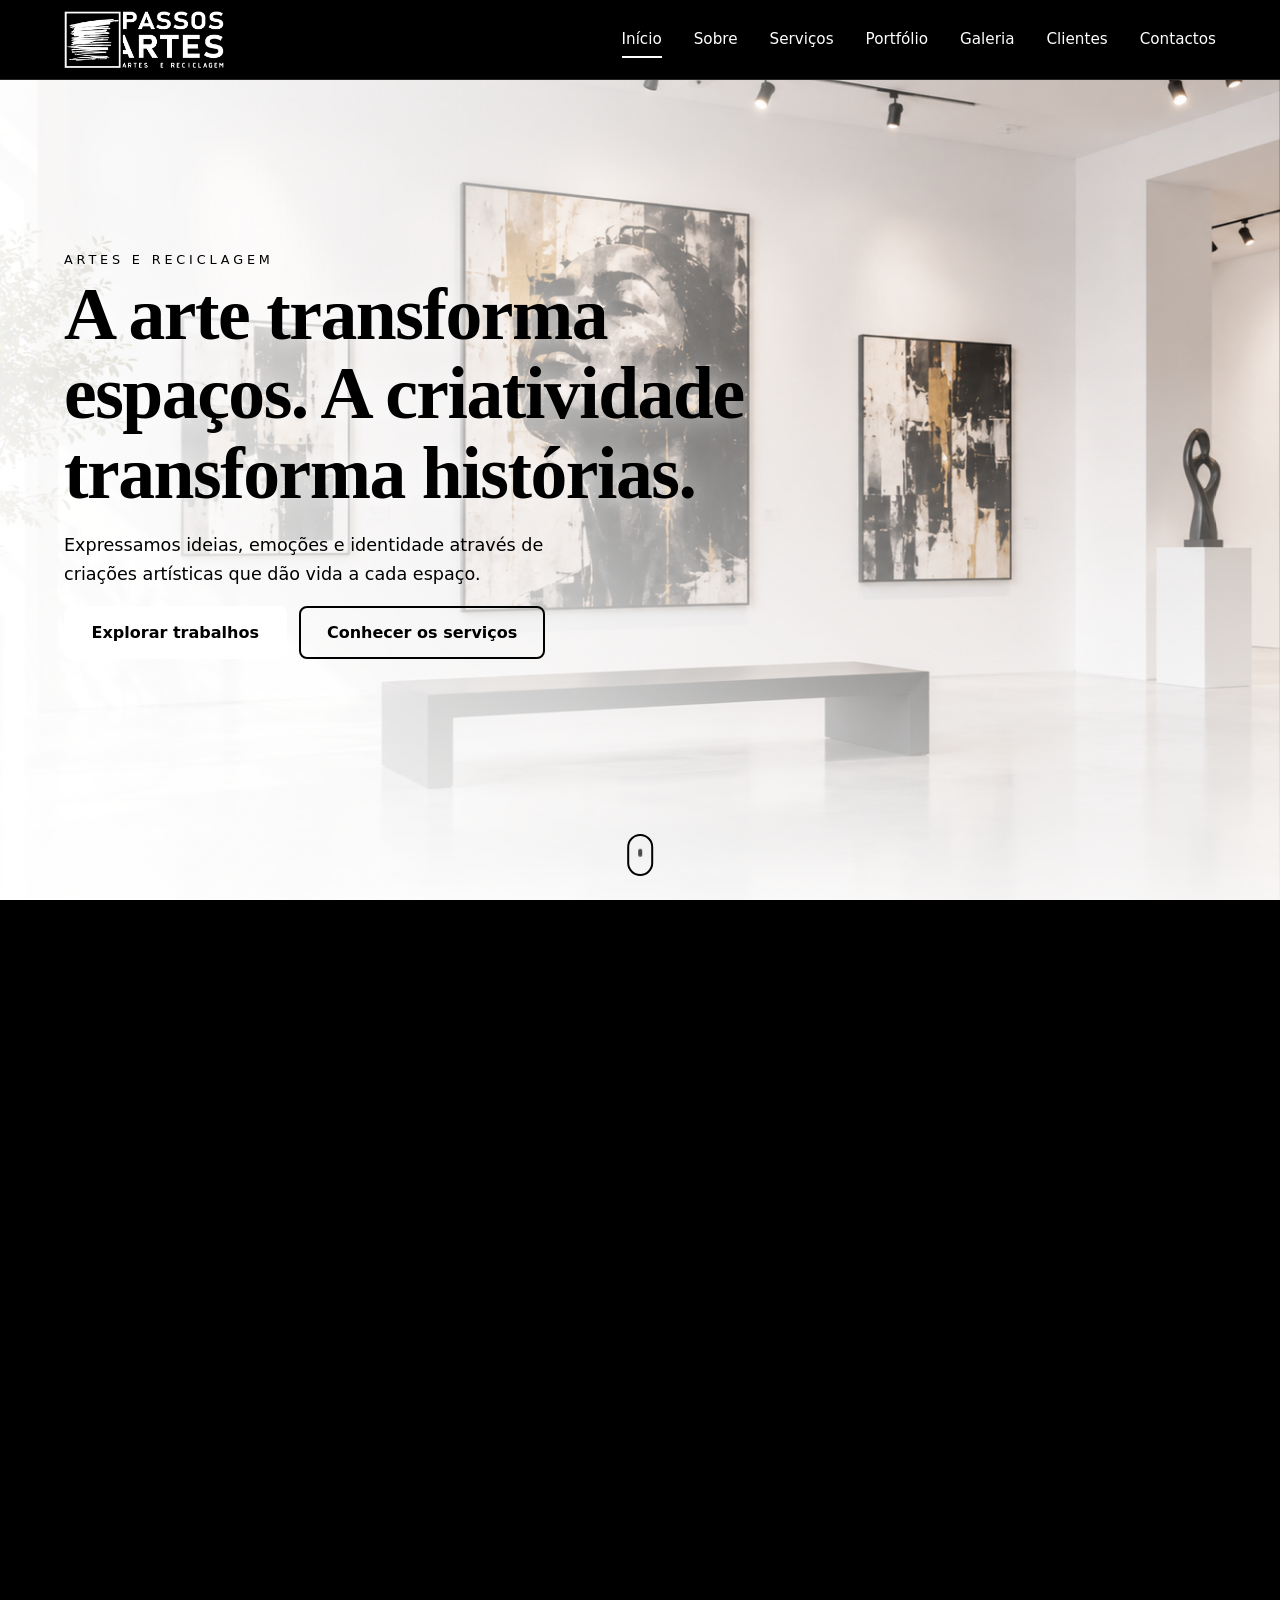
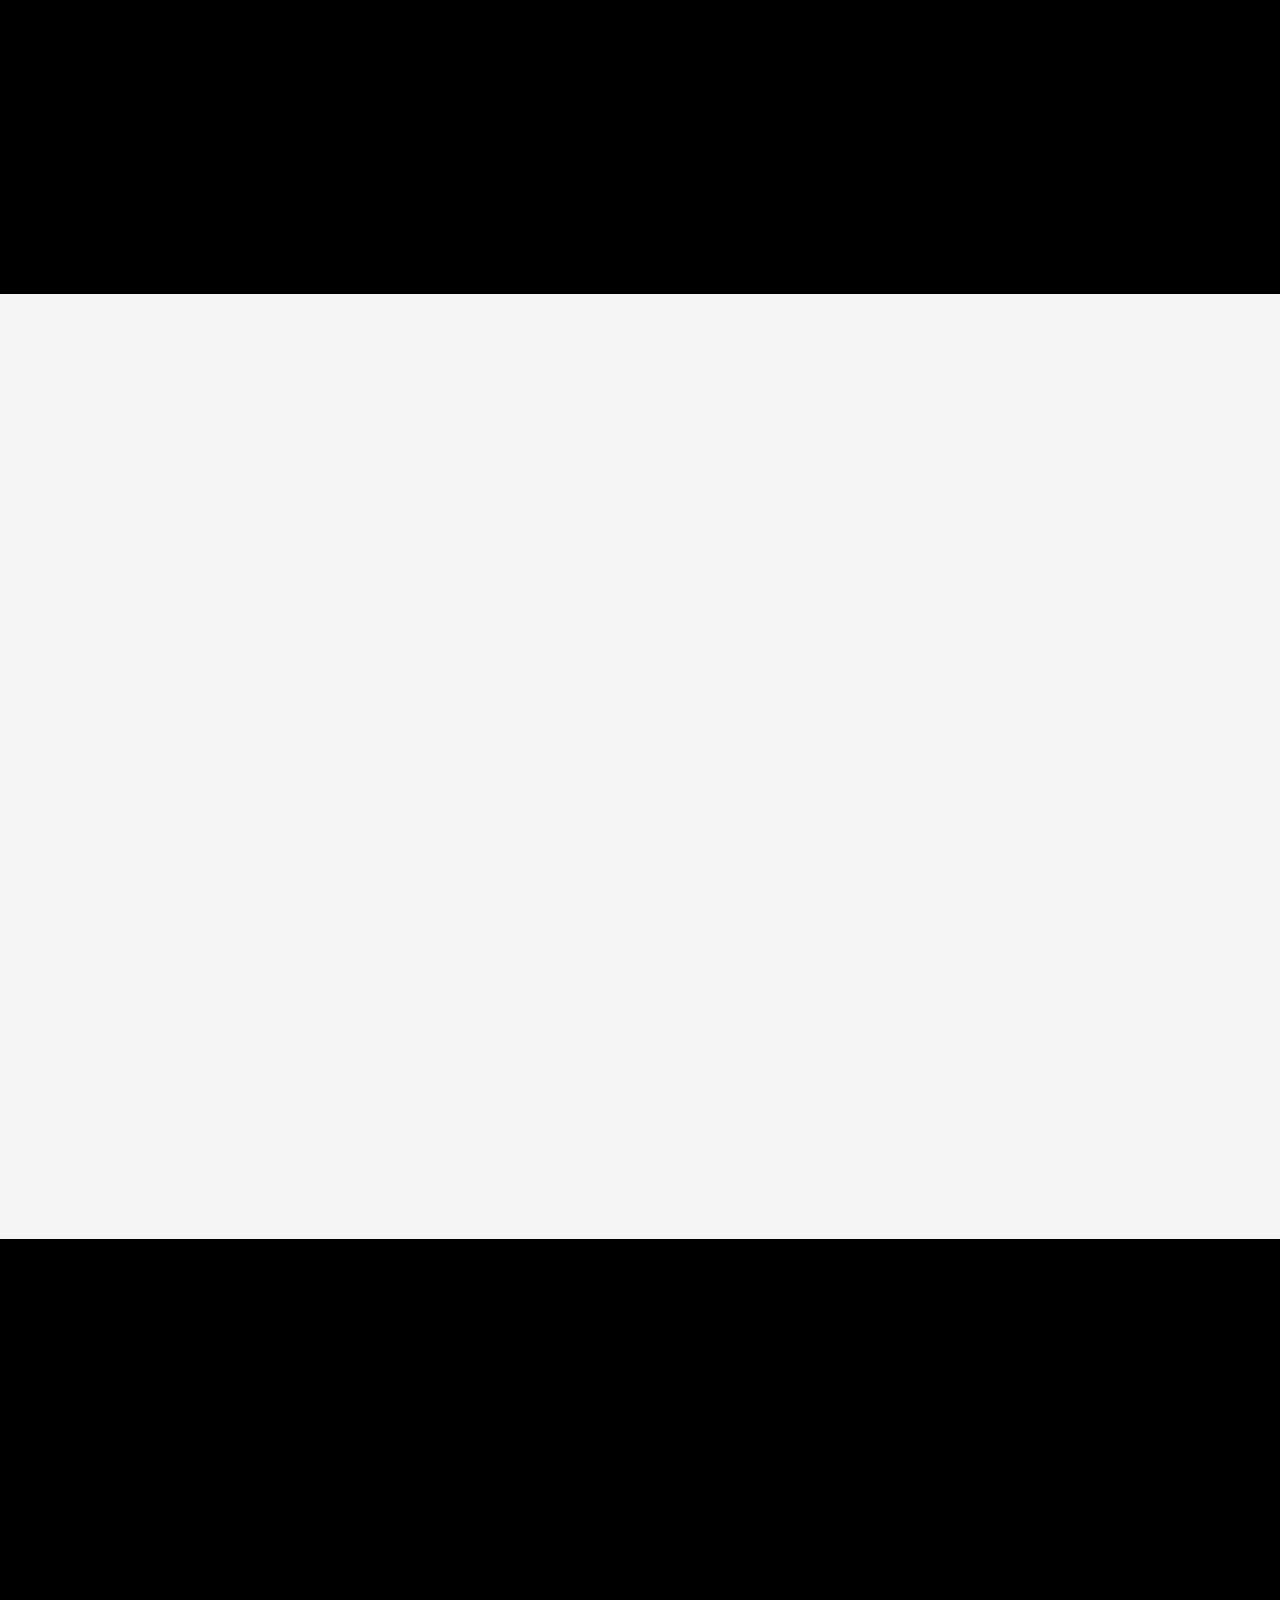
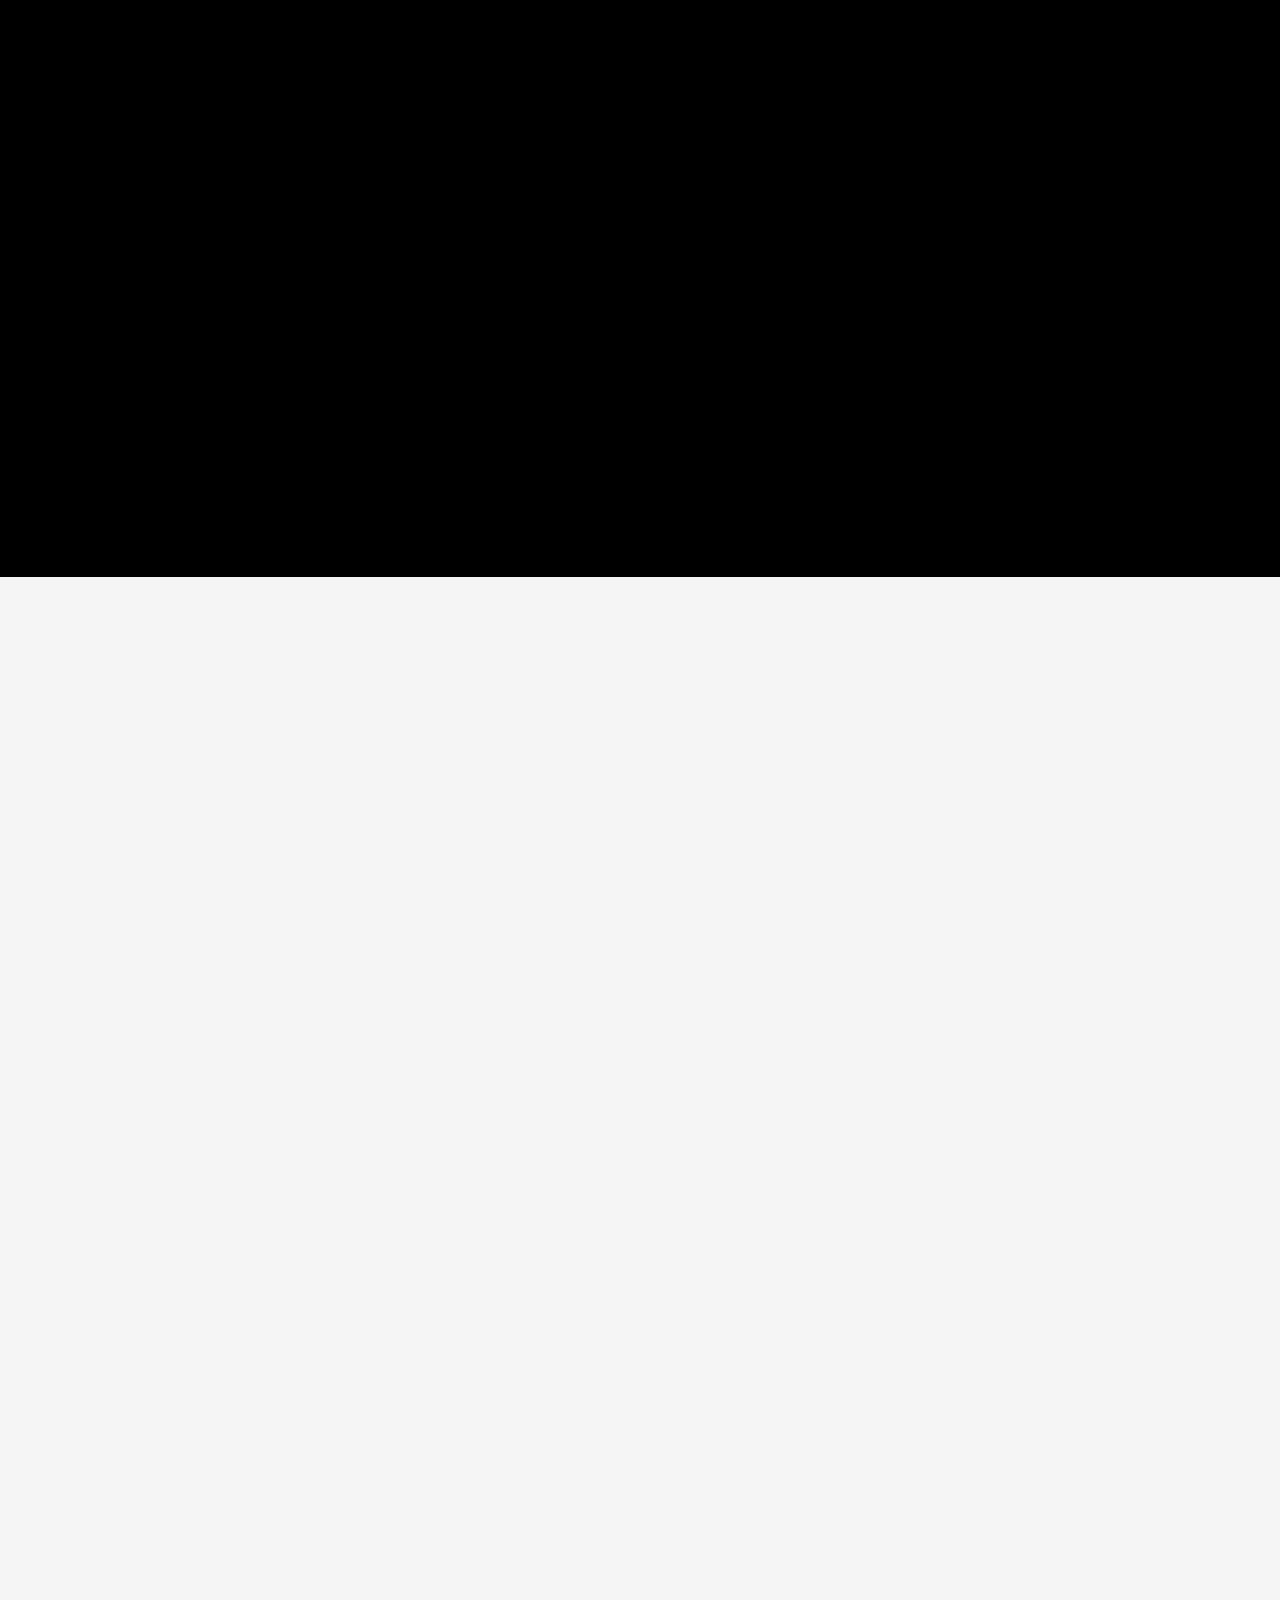
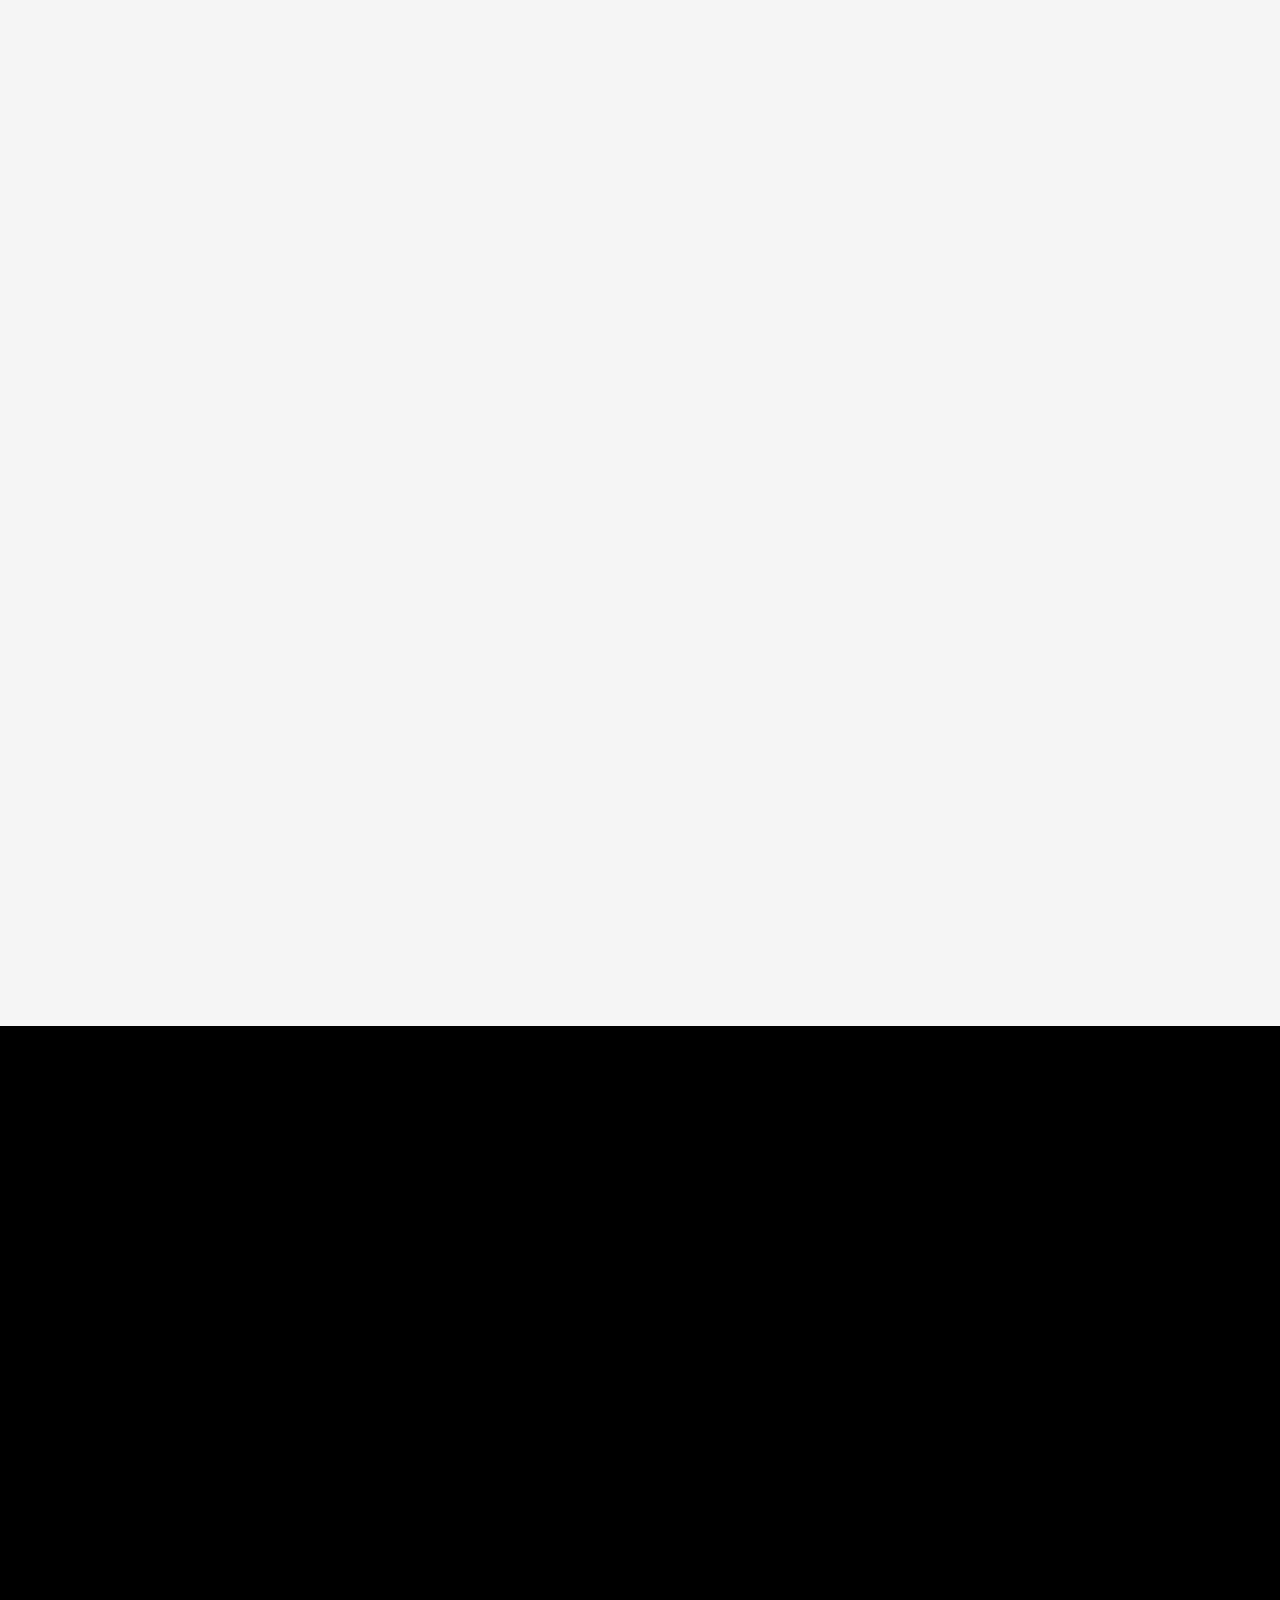
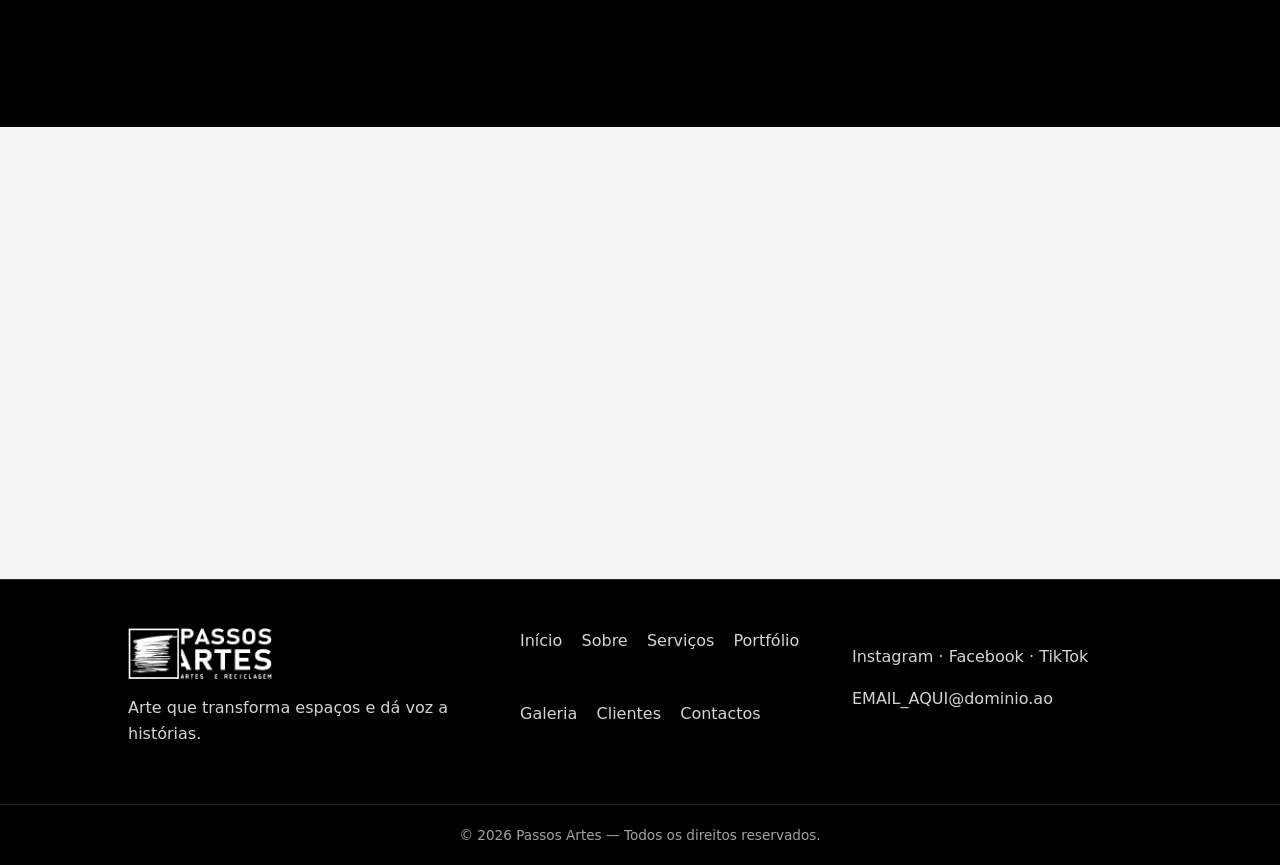
==== frontend/index.html @ 5836c5f9 "Atualização geral do front da passosartes" ====
<!DOCTYPE html>
<html lang="pt-AO">

<head>
  <meta charset="utf-8">
  <meta name="viewport" content="width=device-width, initial-scale=1">
  <!-- SEGURANÇA: só o Google Fonts foi autorizado para além do próprio site. Se self-hostares as fontes, volta a 'self'. -->
  <meta http-equiv="Content-Security-Policy"
    content="default-src 'self'; script-src 'self'; style-src 'self' https://fonts.googleapis.com; font-src https://fonts.gstatic.com; img-src 'self' data:; connect-src 'none'; object-src 'none'; base-uri 'none'; form-action 'none'">
  <meta name="referrer" content="strict-origin-when-cross-origin">
  <meta name="robots" content="noindex, nofollow">
  <!-- LEMBRAR: remover quando o site for publicado com conteúdo real -->
  <title>Passos Artes — Artes e Reciclagem</title>
  <meta name="description" content="Passos Artes — Artes e Reciclagem. Website em construção.">
  <link rel="preconnect" href="https://fonts.googleapis.com">
  <link rel="preconnect" href="https://fonts.gstatic.com" crossorigin>
  <link rel="stylesheet"
    href="https://fonts.googleapis.com/css2?family=Manrope:wght@400;600;800&family=Playfair+Display:ital,wght@0,600;1,500&display=swap">
  <link rel="stylesheet" href="style.css">
  <script src="script.js" defer></script>
</head>

<body>
  <a class="skip" href="#inicio">Saltar para o conteúdo</a>

  <!-- ===== CABEÇALHO / MENU ===== -->
  <header class="nav" id="topo">
    <a class="logo" href="#inicio" aria-label="Passos Artes — início"><img src="img/logo-horizontal.png"
        alt="Passos Artes — Artes e Reciclagem" width="1199" height="424"></a>
    <button class="burger" type="button" aria-expanded="false" aria-controls="menu"
      aria-label="Abrir menu"><span></span><span></span></button>
    <nav id="menu" class="menu" aria-label="Principal">
      <a href="#inicio">Início</a><a href="#sobre">Sobre</a><a href="#servicos">Serviços</a><a
        href="#portfolio">Portfólio</a><a href="#galeria">Galeria</a><a href="#clientes">Clientes</a><a
        href="#contactos">Contactos</a>
    </nav>
  </header>

  <main>
    <!-- ===== INÍCIO (hero) ===== -->
    <section id="inicio" class="hero">
      <div class="hero__bg" aria-hidden="true"></div>
      <div class="hero__content">
        <p class="eyebrow rv">Artes e Reciclagem</p>
        <h1 class="rv"><span class="hero__escala">A arte transforma espaços. A criatividade transforma histórias.</span>
        </h1>
        <p class="lead rv">Expressamos ideias, emoções e identidade através de criações artísticas que dão vida a cada
          espaço.</p>
        <div class="actions rv">
          <a class="btn btn--light" href="#galeria">Explorar trabalhos</a>
          <a class="btn btn--ghost" href="#servicos">Conhecer os serviços</a>
        </div>
      </div>
      <!-- LEMBRAR: estas miniaturas devem mostrar as fotos mais recentes da galeria (trocar src/alt) -->
      <ul class="hero__faixa" aria-label="Trabalhos recentes">
        <li class="f1"><img src="img/obra-1.jpg" alt="Mural «Encontro de vozes»" width="1017" height="1280"
            loading="lazy"></li>
        <li class="f2"><img src="img/obra-2.jpg" alt="Colar pintado à mão" width="846" height="1280" loading="lazy">
        </li>
        <li class="f3"><img src="img/obra-3.jpg" alt="Camisola «O traço que cresce»" width="1280" height="1180"
            loading="lazy"></li>
        <li class="f4"><img src="img/obra-4.jpg" alt="Moda pintada à mão" width="853" height="1280" loading="lazy"></li>
      </ul>
      <a class="scroll" href="#sobre" aria-label="Descer para a secção Sobre"><span></span></a>
    </section>

    <!-- ===== SOBRE ===== -->
    <section id="sobre" class="sec dark">
      <div class="wrap sobre">
        <figure class="sobre__foto rv rv-img" data-orientacao>
          <img src="img/foto-dos-ceos.JPEG" alt="Fotos dos proprietários da Passos Artes" loading="lazy">
        </figure>
        <div class="sobre__texto">
          <h2 class="title rv">Por detrás de cada criação, existe uma história.</h2>
          <!-- LEMBRAR: texto provisório, substituir pelo oficial da empresa -->
          <p class="rv">A Passos Artes é uma empresa dedicada à expressão artística e à criação de trabalhos que
            valorizam a criatividade, a identidade e a beleza dos espaços.</p>
          <p class="rv">Através das nossas criações e serviços artísticos, procuramos transformar ideias em experiências
            visuais, dando forma a projetos que expressam personalidade e originalidade.</p>
          <p class="rv">Acreditamos que a arte vai além da decoração: é uma forma de comunicar, inspirar e criar
            ligações.</p>
        </div>
      </div>
    </section>

    <!-- ===== SERVIÇOS (a grelha adapta-se a qualquer quantidade de cartões) ===== -->
    <section id="servicos" class="sec light">
      <div class="wrap">
        <h2 class="title rv">Serviços</h2>
        <p class="sub rv">Quatro categorias artísticas, cada uma com as suas modalidades.</p>
        <ul class="servicos">
          <li class="servico rv">
            <span class="servico__n">01</span>
            <!-- LEMBRAR: foto provisória (img/obra-3.jpg). Troca por uma foto da categoria Desenho -->
            <div class="servico__foto"><img src="img/obra-3.jpg" alt="Camisola «O traço que cresce»" width="1280"
                height="1180" loading="lazy"></div>
            <h3>Desenho</h3>
            <!-- LEMBRAR: descrição provisória, pode ser ajustada -->
            <p>Expressão artística através de diferentes técnicas e materiais de desenho.</p>
            <!-- LEMBRAR: modalidades fornecidas pelo cliente. Para acrescentar uma, junta um <li> -->
            <ul class="servico__modalidades" aria-label="Modalidades de Desenho">
              <li>Lápis</li>
              <li>Carvão</li>
              <li>Tinta</li>
            </ul>
            <a class="btn btn--dark"
              data-wa="Olá, tenho interesse no serviço Desenho. Gostaria de obter mais informações."
              href="#contactos">Pedir orçamento</a>
          </li>
          <li class="servico rv">
            <span class="servico__n">02</span>
            <!-- LEMBRAR: foto provisória (img/obra-1.jpg). Troca por uma foto da categoria Pintura -->
            <div class="servico__foto"><img src="img/obra-1.jpg" alt="Mural «Encontro de vozes»" width="1017"
                height="1280" loading="lazy"></div>
            <h3>Pintura</h3>
            <!-- LEMBRAR: descrição provisória, pode ser ajustada -->
            <p>Criações artísticas desenvolvidas sobre diferentes superfícies e suportes.</p>
            <!-- LEMBRAR: modalidades fornecidas pelo cliente. Para acrescentar uma, junta um <li> -->
            <ul class="servico__modalidades" aria-label="Modalidades de Pintura">
              <li>Tela</li>
              <li>Parede</li>
              <li>Papel</li>
              <li>Roupa</li>
            </ul>
            <a class="btn btn--dark"
              data-wa="Olá, tenho interesse no serviço Pintura. Gostaria de obter mais informações."
              href="#contactos">Pedir orçamento</a>
          </li>
          <li class="servico rv">
            <span class="servico__n">03</span>
            <!-- LEMBRAR: foto provisória (img/obra-2.jpg). Troca por uma foto da categoria Escultura -->
            <div class="servico__foto"><img src="img/obra-2.jpg" alt="Colar pintado à mão" width="846" height="1280"
                loading="lazy"></div>
            <h3>Escultura</h3>
            <!-- LEMBRAR: descrição provisória, pode ser ajustada -->
            <p>Arte tridimensional trabalhada a partir de diferentes materiais e formas.</p>
            <!-- LEMBRAR: modalidades fornecidas pelo cliente. Para acrescentar uma, junta um <li> -->
            <ul class="servico__modalidades" aria-label="Modalidades de Escultura">
              <li>Barro</li>
              <li>Madeira</li>
              <li>Pedra</li>
              <li>Metal</li>
            </ul>
            <a class="btn btn--dark"
              data-wa="Olá, tenho interesse no serviço Escultura. Gostaria de obter mais informações."
              href="#contactos">Pedir orçamento</a>
          </li>
          <li class="servico rv">
            <span class="servico__n">04</span>
            <!-- LEMBRAR: foto provisória (img/obra-4.jpg). Troca por uma foto da categoria Cerâmica -->
            <div class="servico__foto"><img src="img/obra-4.jpg" alt="Moda pintada à mão" width="853" height="1280"
                loading="lazy"></div>
            <h3>Cerâmica</h3>
            <!-- LEMBRAR: descrição provisória, pode ser ajustada -->
            <p>Criação de peças artísticas e decorativas em cerâmica.</p>
            <!-- LEMBRAR: modalidades fornecidas pelo cliente. Para acrescentar uma, junta um <li> -->
            <ul class="servico__modalidades" aria-label="Modalidades de Cerâmica">
              <li>Vasos</li>
              <li>Potes</li>
            </ul>
            <a class="btn btn--dark"
              data-wa="Olá, tenho interesse no serviço Cerâmica. Gostaria de obter mais informações."
              href="#contactos">Pedir orçamento</a>
          </li>
        </ul>
      </div>
    </section>

    <!-- ===== PORTFÓLIO ===== -->
    <section id="portfolio" class="sec dark">
      <div class="wrap">
        <h2 class="title rv">Portfólio</h2>

        <div class="folio">
          <figure class="ph rv">
            <figcaption>Obra 1</figcaption>
          </figure>
          <figure class="ph rv">
            <figcaption>Obra 2</figcaption>
          </figure>
          <figure class="ph rv">
            <figcaption>Obra 3</figcaption>
          </figure>
        </div>
      </div>
      <p class="rv text-center">Faça download dos nossos portfólios:</p>
      <div class="download-folio-ceos actions">
        <a href="pdf-portfolio/jullio-lupassa.pdf" target="_blank" download class="btn btn--light rv"
          loading="lazy">Download Portfólio
          Jullio Lupassa</a>
        <a href="pdf-portfolio/jullio-lupassa.pdf" target="_blank" download class="btn btn--ghost rv"
          loading="lazy">Download Portfólio
          Lovely</a>
      </div>
    </section>

    <!-- ===== GALERIA (descrição à esquerda, foto à direita; revelação em sequência) ===== -->
    <section id="galeria" class="sec light">
      <div class="wrap">
        <h2 class="title rv">Galeria</h2>
        <div class="galeria">
          <article class="obra">
            <div class="obra__texto"><span class="obra__n">01</span>
              <h3>Mural «Encontro de vozes»</h3>
              <p>Mural pintado em muro exterior, com figuras em tons de terra. Descrição provisória.</p>
            </div>
            <!-- LEMBRAR: foto da obra em img/obra-1.jpg (trocar ficheiro e texto alternativo quando tiveres as definitivas) -->
            <button type="button" class="obra__foto" data-full="img/obra-1.jpg"
              data-alt="Mural «Encontro de vozes»"><img src="img/obra-1.jpg" alt="Mural «Encontro de vozes»"
                width="1017" height="1280" loading="lazy"></button>
          </article>
          <article class="obra">
            <div class="obra__texto"><span class="obra__n">02</span>
              <h3>Colar pintado à mão</h3>
              <p>Peça artesanal em suporte irregular, pintada à mão e montada com cordão. Descrição provisória.</p>
            </div>
            <!-- LEMBRAR: foto da obra em img/obra-2.jpg (trocar ficheiro e texto alternativo quando tiveres as definitivas) -->
            <button type="button" class="obra__foto" data-full="img/obra-2.jpg" data-alt="Colar pintado à mão"><img
                src="img/obra-2.jpg" alt="Colar pintado à mão" width="846" height="1280" loading="lazy"></button>
          </article>
          <article class="obra">
            <div class="obra__texto"><span class="obra__n">03</span>
              <h3>Camisola «O traço que cresce»</h3>
              <p>Pintura em aerógrafo sobre tecido, com uma mão que desenha uma árvore. Descrição provisória.</p>
            </div>
            <!-- LEMBRAR: foto da obra em img/obra-3.jpg (trocar ficheiro e texto alternativo quando tiveres as definitivas) -->
            <button type="button" class="obra__foto" data-full="img/obra-3.jpg"
              data-alt="Camisola «O traço que cresce»"><img src="img/obra-3.jpg" alt="Camisola «O traço que cresce»"
                width="1280" height="1180" loading="lazy"></button>
          </article>
          <article class="obra">
            <div class="obra__texto"><span class="obra__n">04</span>
              <h3>Moda pintada à mão</h3>
              <p>Peças de vestuário customizadas com retratos pintados. Descrição provisória.</p>
            </div>
            <!-- LEMBRAR: foto da obra em img/obra-4.jpg (trocar ficheiro e texto alternativo quando tiveres as definitivas) -->
            <button type="button" class="obra__foto" data-full="img/obra-4.jpg" data-alt="Moda pintada à mão"><img
                src="img/obra-4.jpg" alt="Moda pintada à mão" width="853" height="1280" loading="lazy"></button>
          </article>
        </div>
      </div>
    </section>

    <!-- ===== CLIENTES (nomes fictícios; a grelha adapta-se à quantidade) ===== -->
    <section id="clientes" class="sec dark">
      <div class="wrap">
        <h2 class="title rv">Parcerias que também contam histórias.</h2>
        <p class="sub rv">Cada colaboração representa uma oportunidade de criar, transformar e partilhar novas
          experiências.</p>
        <ul class="clientes">
          <li class="cliente rv">
            <!-- LEMBRAR: se tiveres o logótipo, usa <img src="img/clientes/logo-X.png" alt="Nova Era Group"> em vez do nome -->Nova
            Era Group
          </li>
          <li class="cliente rv">
            <!-- LEMBRAR: se tiveres o logótipo, usa <img src="img/clientes/logo-X.png" alt="Horizonte Criativo"> em vez do nome -->Horizonte
            Criativo
          </li>
          <li class="cliente rv">
            <!-- LEMBRAR: se tiveres o logótipo, usa <img src="img/clientes/logo-X.png" alt="Vision Business"> em vez do nome -->Vision
            Business
          </li>
          <li class="cliente rv">
            <!-- LEMBRAR: se tiveres o logótipo, usa <img src="img/clientes/logo-X.png" alt="Casa Moderna"> em vez do nome -->Casa
            Moderna
          </li>
          <li class="cliente rv">
            <!-- LEMBRAR: se tiveres o logótipo, usa <img src="img/clientes/logo-X.png" alt="Elite Concept"> em vez do nome -->Elite
            Concept
          </li>
          <li class="cliente rv">
            <!-- LEMBRAR: se tiveres o logótipo, usa <img src="img/clientes/logo-X.png" alt="Urban Space"> em vez do nome -->Urban
            Space
          </li>
          <li class="cliente rv">
            <!-- LEMBRAR: se tiveres o logótipo, usa <img src="img/clientes/logo-X.png" alt="Prisma Studio"> em vez do nome -->Prisma
            Studio
          </li>
          <li class="cliente rv">
            <!-- LEMBRAR: se tiveres o logótipo, usa <img src="img/clientes/logo-X.png" alt="Infinity Projects"> em vez do nome -->Infinity
            Projects
          </li>
        </ul>
      </div>
    </section>

    <!-- ===== CONTACTOS ===== -->
    <section id="contactos" class="sec light">
      <div class="wrap split">
        <h2 class="title rv">Vamos<br>conversar?</h2>
        <div class="rv">
          <p>O contacto é feito por WhatsApp, com uma mensagem já preparada.</p>
          <!-- LEMBRAR: o número de WhatsApp define-se no topo do script.js (WA_NUMBER) -->
          <a class="btn btn--dark rv" data-wa="Olá, gostaria de falar com a Passos Artes." href="#contactos">Abrir
            WhatsApp</a>
          <p class="muted wa-note rv" hidden>Número de WhatsApp por configurar (ver script.js).</p>
          <p class="muted rv">Telefone, localização: <span class="tag">por preencher</span></p>
        </div>
      </div>
    </section>
  </main>

  <!-- ===== RODAPÉ ===== -->
  <footer class="rodape">
    <div class="wrap rodape__grelha">
      <div class="rodape__marca">
        <img src="img/logo-horizontal.png" alt="Passos Artes" width="1199" height="424" loading="lazy">
        <p>Arte que transforma espaços e dá voz a histórias.</p>
      </div>
      <nav class="rodape__nav" aria-label="Rodapé">
        <a href="#inicio">Início</a><a href="#sobre">Sobre</a><a href="#servicos">Serviços</a><a
          href="#portfolio">Portfólio</a><a href="#galeria">Galeria</a><a href="#clientes">Clientes</a><a
          href="#contactos">Contactos</a>
      </nav>
      <div class="rodape__contacto">
        <!-- LEMBRAR: trocar os "#" pelos links oficiais das redes sociais (e acrescentar ícones, se quiseres) -->
        <p><a href="#" rel="noopener noreferrer">Instagram</a> · <a href="#" rel="noopener noreferrer">Facebook</a> · <a
            href="#" rel="noopener noreferrer">TikTok</a></p>
        <!-- LEMBRAR: trocar pelo email oficial (também no mailto:) -->
        <p><a href="mailto:EMAIL_AQUI@dominio.ao">EMAIL_AQUI@dominio.ao</a></p>
      </div>
    </div>
    <p class="rodape__fim">© <span id="ano"></span> Passos Artes — Todos os direitos reservados.</p>
  </footer>

  <!-- Botão fixo do WhatsApp (o número vem do script.js) -->
  <a class="wa-fixed" data-wa="Olá, gostaria de falar com a Passos Artes." href="#contactos"
    aria-label="Falar no WhatsApp">WhatsApp</a>

  <dialog class="lb" aria-label="Imagem ampliada">
    <button type="button" class="lb__x" aria-label="Fechar">×</button>
    <button type="button" class="lb__p" aria-label="Anterior">‹</button>
    <img alt="" width="1280" height="720">
    <button type="button" class="lb__n" aria-label="Seguinte">›</button>
  </dialog>
</body>

</html>
---- frontend/style.css ----
:root {
    --k: #000;
    --w: #fff;
    --s: #f5f5f5;
    --b: #e5e5e5;
    --m: #737373;
    --d: #262626;
    --ease: cubic-bezier(.22, 1, .36, 1);
    --pad: clamp(1.25rem, 5vw, 4rem);
    --f: "Manrope", system-ui, -apple-system, "Segoe UI", Arial, sans-serif;
    --serif: "Playfair Display", Georgia, serif;
    --zoom-titulo: .3;
    --p: 0
}

*,
*::before,
*::after {
    box-sizing: border-box
}

html {
    scroll-behavior: smooth;
    scroll-padding-top: 4.5rem;
    -webkit-text-size-adjust: 100%
}

body {
    margin: 0;
    font: 1rem/1.65 var(--f);
    background: var(--k);
    color: var(--w);
    overflow-x: hidden
}

img {
    display: block;
    max-width: 100%;
    height: auto
}

a {
    color: inherit
}

:focus-visible {
    outline: 3px solid var(--w);
    outline-offset: 3px
}

.light :focus-visible {
    outline-color: var(--k)
}

.skip {
    position: absolute;
    left: 0;
    top: 0;
    padding: .6rem 1rem;
    background: var(--w);
    color: var(--k);
    transform: translateY(-120%);
    z-index: 99
}

.skip:focus {
    transform: none
}

.wrap {
    max-width: 72rem;
    margin: 0 auto;
    padding: 0 var(--pad)
}

.tag {
    font-size: .75rem;
    border: 1px solid currentColor;
    border-radius: 99px;
    padding: .1rem .6rem;
    opacity: .7;
    white-space: nowrap
}

code {
    font-size: .85em;
    background: var(--d);
    color: var(--w);
    padding: .1rem .4rem;
    border-radius: .3rem
}

/* Navbar preta */
.nav {
    position: fixed;
    inset: 0 0 auto;
    z-index: 50;
    display: flex;
    align-items: center;
    justify-content: space-between;
    gap: 1rem;
    padding: .7rem var(--pad);
    background: var(--k);
    border-bottom: 1px solid var(--d)
}

.logo {
    display: block;
    width: clamp(7rem, 18vw, 10rem)
}

.menu {
    display: flex;
    gap: clamp(1rem, 2.5vw, 2rem)
}

.menu a {
    position: relative;
    text-decoration: none;
    font-size: .95rem;
    padding: .4rem 0
}

.menu a::after {
    content: "";
    position: absolute;
    left: 0;
    right: 0;
    bottom: 0;
    height: 2px;
    background: var(--w);
    transform: scaleX(0);
    transform-origin: left;
    transition: transform .4s var(--ease)
}

.menu a:hover::after,
.menu a.on::after {
    transform: scaleX(1)
}

.burger {
    display: none;
    width: 2.75rem;
    height: 2.75rem;
    background: none;
    border: 0;
    cursor: pointer;
    position: relative
}

.burger span {
    position: absolute;
    left: .7rem;
    right: .7rem;
    height: 2px;
    background: var(--w);
    transition: transform .3s var(--ease)
}

.burger span:first-child {
    top: 1.05rem
}

.burger span:last-child {
    top: 1.6rem
}

.burger[aria-expanded=true] span:first-child {
    transform: translateY(.28rem) rotate(45deg)
}

.burger[aria-expanded=true] span:last-child {
    transform: translateY(-.27rem) rotate(-45deg)
}

/* Botões */
.btn {
    display: inline-block;
    min-height: 2.75rem;
    padding: .7rem 1.6rem;
    border: 2px solid;
    border-radius: .5rem;
    font-weight: 600;
    text-decoration: none;
    cursor: pointer;
    transition: transform .25s var(--ease), background-color .25s, color .25s
}

.btn:hover {
    transform: translateY(-2px)
}

.btn:active {
    transform: translateY(0) scale(.98)
}

.btn--light {
    background: var(--w);
    color: var(--k);
    border-color: var(--w);
    transition: transform .3s var(--ease), background-color .3s, color .3s;
}

.btn--light:hover {
    background: var(--k);
    color: var(--w)
}

.btn--ghost {
    background: transparent;
    color: inherit;
    border-color: currentColor
}

.btn--ghost:hover {
    background: var(--w);
    color: var(--k)
}

.btn--dark {
    background: var(--k);
    color: var(--w);
    border-color: var(--k)
}

.btn--dark:hover {
    background: transparent;
    color: var(--k)
}

.actions {
    display: flex;
    flex-wrap: wrap;
    gap: .8rem
}

.download-folio-ceos {
    margin-top: 2rem;
    display: flex;
    justify-content: center;
    align-items: center;
    gap: .8rem;
}

/* Hero: sala clara que escurece com o scroll (--p vai de 0 a 1) */
.hero {
    position: relative;
    min-height: 100vh;
    min-height: 100svh;
    display: grid;
    align-items: end;
    padding: 7rem var(--pad) 5rem;
    overflow: hidden;
    color: color-mix(in srgb, var(--k) calc((1 - var(--p)) * 100%), var(--w))
}

.hero__bg {
    position: absolute;
    inset: 0;
    background: url(img/fundo-v3.png) center/cover no-repeat;
    transform: scale(calc(1 + var(--p) * .12));
    filter: grayscale(var(--p)) brightness(calc(1 - var(--p) * .75));
    will-change: transform
}

.hero::before {
    content: "";
    position: absolute;
    inset: 0;
    z-index: 1;
    background: linear-gradient(to right, rgba(255, 255, 255, calc(.92 * (1 - var(--p)))), rgba(255, 255, 255, calc(.55 * (1 - var(--p)))) 45%, rgba(255, 255, 255, 0) 80%), linear-gradient(to top, rgba(255, 255, 255, calc(.85 * (1 - var(--p)))), rgba(255, 255, 255, 0) 60%)
}

.hero::after {
    content: "";
    position: absolute;
    inset: auto 0 0;
    height: 30%;
    z-index: 1;
    background: linear-gradient(to bottom, transparent, var(--k));
    opacity: var(--p)
}

.hero__content {
    position: relative;
    z-index: 2;
    max-width: 46rem
}

.hero h1 {
    margin: .3rem 0 1rem;
    font-family: var(--serif);
    font-size: clamp(2rem, 6vw, 4.6rem);
    line-height: 1.08;
    letter-spacing: -.02em;
    text-shadow: 0 0 28px rgba(255, 255, 255, calc(.7 * (1 - var(--p))))
}

.eyebrow {
    margin: 0;
    letter-spacing: .3em;
    text-transform: uppercase;
    font-size: .8rem
}

.lead {
    font-size: 1.1rem;
    max-width: 32rem
}

.scroll {
    position: absolute;
    z-index: 2;
    left: 50%;
    bottom: 1.5rem;
    width: 1.6rem;
    height: 2.6rem;
    border: 2px solid currentColor;
    border-radius: 99px;
    transform: translateX(-50%);
    opacity: calc(1 - var(--p) * 2)
}

.scroll span {
    position: absolute;
    left: 50%;
    top: .5rem;
    width: 4px;
    height: 8px;
    margin-left: -2px;
    border-radius: 2px;
    background: currentColor;
    animation: dot 1.8s var(--ease) infinite
}

@keyframes dot {
    50% {
        transform: translateY(.8rem);
        opacity: .2
    }
}

/* Secções */
.sec {
    padding: clamp(4rem, 10vw, 8rem) 0
}

.dark {
    background: var(--k);
    color: var(--w)
}

.light {
    background: var(--s);
    color: var(--k)
}

.title {
    margin: 0 0 1rem;
    font-family: var(--serif);
    font-size: clamp(2rem, 6vw, 4rem);
    line-height: 1.08;
    letter-spacing: -.01em
}

.sub,
.muted {
    color: var(--m)
}

.dark .sub,
.dark .muted {
    color: #a3a3a3
}

.dark .text-center {
    color: #d4d4d4;
    text-align: center;
    text-shadow: 0 1px 4px rgba(0, 0, 0, .3);
    padding: 1rem 0;
}

.split {
    display: grid;
    gap: 2rem;
    grid-template-columns: 1fr
}

.cards {
    list-style: none;
    margin: 2.5rem 0 0;
    padding: 0;
    display: grid;
    gap: 1.2rem;
    grid-template-columns: repeat(auto-fit, minmax(15rem, 1fr))
}

.card {
    display: flex;
    flex-direction: column;
    gap: .6rem;
    padding: 1.6rem;
    background: var(--w);
    border: 1px solid var(--b);
    border-radius: .75rem;
    transition: transform .4s var(--ease), background-color .4s, color .4s
}

.card:hover {
    transform: translateY(-6px);
    background: var(--k);
    color: var(--w)
}

.card h3 {
    margin: 0;
    font-size: 1.3rem
}

.card p {
    margin: 0;
    flex: 1;
    color: inherit;
    opacity: .75
}

.card .n {
    font-size: .8rem;
    opacity: .5
}

.card:hover .btn--dark {
    background: var(--w);
    color: var(--k);
    border-color: var(--w)
}

.card .btn {
    align-self: flex-start;
    margin-top: .6rem
}

/* Portfólio e galeria: espaços para fotografias */
.ph {
    position: relative;
    margin: 0;
    padding: 0;
    border: 1px dashed #525252;
    border-radius: .5rem;
    background: var(--d);
    color: #a3a3a3;
    display: grid;
    place-items: center;
    overflow: hidden;
    font: inherit
}

.folio {
    display: grid;
    gap: 1rem;
    grid-template-columns: repeat(auto-fit, minmax(14rem, 1fr));
    margin-top: 2.5rem
}

.folio .ph {
    aspect-ratio: 4/5
}

.gallery {
    display: grid;
    gap: 1rem;
    margin-top: 2.5rem;
    grid-template-columns: 1fr 1fr;
    grid-auto-rows: 11rem
}

.gallery .ph {
    cursor: pointer;
    background: var(--b);
    color: var(--m);
    border-color: #a3a3a3
}

.gallery img {
    position: absolute;
    inset: 0;
    width: 100%;
    height: 100%;
    object-fit: cover;
    transition: transform .8s var(--ease)
}

.gallery .ph:hover img {
    transform: scale(1.06)
}

.gallery .ph span {
    position: relative;
    z-index: 1;
    font-size: .85rem
}

.gallery img+span {
    position: absolute;
    left: .8rem;
    bottom: .6rem;
    color: var(--w);
    text-shadow: 0 1px 4px #000;
    opacity: 0;
    transition: opacity .3s
}

.gallery .ph:hover img+span,
.gallery .ph:focus-visible img+span {
    opacity: 1
}

.g1 {
    grid-column: span 2;
    grid-row: span 2
}

/* Revelação (só quando o JS está ativo) */
.js .rv {
    opacity: 0;
    transform: translateY(2rem);
    transition: opacity 1s var(--ease), transform 1s var(--ease);
    transition-delay: var(--d, 0s)
}

.js .rv.in {
    opacity: 1;
    transform: none
}

.js .card.rv.in {
    transition: transform .4s var(--ease), background-color .4s, color .4s
}

.foot {
    display: flex;
    flex-direction: column;
    align-items: center;
    gap: 1rem;
    padding: 3rem var(--pad);
    border-top: 1px solid var(--d);
    color: #a3a3a3;
    font-size: .9rem
}

.foot img {
    width: 3.5rem
}

.wa-fixed {
    position: fixed;
    right: 1rem;
    bottom: 1rem;
    z-index: 40;
    padding: .75rem 1.2rem;
    border-radius: 99px;
    background: var(--w);
    color: var(--k);
    font-weight: 700;
    text-decoration: none;
    box-shadow: 0 0 0 2px var(--k), 0 6px 20px rgba(0, 0, 0, .4);
    transition: transform .25s var(--ease)
}

.wa-fixed:hover {
    transform: translateY(-3px)
}

[hidden] {
    display: none !important
}

/* Lightbox */
.lb {
    border: 0;
    padding: 0;
    background: transparent;
    max-width: min(94vw, 70rem);
    color: var(--w);
    overflow: visible
}

.lb::backdrop {
    background: rgba(0, 0, 0, .9)
}

.lb img {
    max-height: 85vh;
    width: auto;
    margin: auto;
    border-radius: .4rem
}

.lb button {
    position: absolute;
    width: 2.75rem;
    height: 2.75rem;
    border: 0;
    border-radius: 50%;
    background: var(--w);
    color: var(--k);
    font-size: 1.6rem;
    line-height: 1;
    cursor: pointer
}

.lb__x {
    top: -3.2rem;
    right: 0
}

.lb__p {
    left: .5rem;
    top: 50%
}

.lb__n {
    right: .5rem;
    top: 50%
}

@media(min-width:48rem) {
    .split {
        grid-template-columns: 1fr 1fr;
        align-items: start
    }

    .gallery {
        grid-template-columns: repeat(4, 1fr);
        grid-auto-rows: 13rem
    }

    .g1 {
        grid-column: span 2
    }
}

@media(max-width:47.99rem) {
    .burger {
        display: block
    }

    .menu {
        position: fixed;
        inset: 3.9rem 0 auto;
        flex-direction: column;
        gap: 0;
        padding: 1rem var(--pad) 1.5rem;
        background: var(--k);
        border-bottom: 1px solid var(--d);
        transform: translateY(-130%);
        visibility: hidden;
        transition: transform .5s var(--ease), visibility .5s
    }

    .menu.open {
        transform: none;
        visibility: visible
    }

    .menu a {
        padding: .9rem 0;
        font-size: 1.2rem
    }

    .hero {
        padding-bottom: 4rem
    }

    .scroll {
        display: none
    }

    :root {
        --zoom-titulo: .12
    }
}

@media(prefers-reduced-motion:reduce) {
    html {
        scroll-behavior: auto
    }

    *,
    *::before,
    *::after {
        animation: none !important;
        transition-duration: .01ms !important
    }

    .js .rv {
        opacity: 1;
        transform: none;
        clip-path: none
    }

    .hero__bg {
        transform: none
    }
}

/* ============ HERO: zoom do título e faixa de miniaturas (guiados por --p) ============ */
.hero {
    grid-template-rows: 1fr auto;
    gap: 1.5rem
}

.hero__escala {
    display: block;
    transform-origin: left bottom;
    transform: scale(calc(1 + var(--p) * var(--zoom-titulo)));
    will-change: transform
}

.hero__faixa {
    --v: clamp(0, calc((var(--p) - .12) * 3), 1);
    position: relative;
    z-index: 2;
    list-style: none;
    margin: 0;
    padding: 0;
    display: grid;
    gap: .8rem;
    grid-template-columns: repeat(auto-fit, minmax(6rem, 1fr));
    max-width: 48rem;
    opacity: var(--v);
    transform: translateY(calc((1 - var(--v)) * 2.5rem))
}

.hero__faixa li {
    aspect-ratio: 4/3;
    overflow: hidden;
    border-radius: .6rem
}

.hero__faixa img {
    width: 100%;
    height: 100%;
    object-fit: cover
}

.hero__faixa .f2 img {
    object-position: 70% 40%
}

.hero__faixa .f3 img {
    object-position: 30% 60%
}

.hero__faixa .f4 img {
    object-position: 85% 20%
}

/* ============ SOBRE ============ */
.sobre {
    display: grid;
    gap: 2.5rem;
    align-items: center
}

.sobre__foto {
    margin: 0
}

.sobre__foto .ph {
    aspect-ratio: 4/5
}

.sobre__foto img {
    width: 100%;
    height: auto;
    border-radius: .6rem
}

.sobre__texto p {
    max-width: 34rem;
    color: #d4d4d4
}

/* Revelação das fotos: o clip-path vai no filho (se for no próprio elemento observado, o navegador nunca o considera visível) */
.js .rv-img>*,
.js .servico__foto>* {
    clip-path: inset(100% 0 0 0);
    transition: clip-path 1.3s var(--ease) .2s
}

.js .rv-img.in>*,
.js .servico.in .servico__foto>* {
    clip-path: inset(0)
}

.js .rv-img.rv--h>* {
    clip-path: inset(0 100% 0 0)
}

/* fotos horizontais: da esquerda para a direita */
.js .rv-img.rv--h.in>* {
    clip-path: inset(0)
}

.js .servico.rv.in,
.js .cliente.rv.in {
    transition: transform .5s var(--ease) var(--d, 0s), opacity 1s var(--ease) var(--d, 0s), background-color .4s, color .4s
}

.servico__foto img {
    object-position: center 30%
}

/* ============ SERVIÇOS (grelha flexível) ============ */
.servicos {
    list-style: none;
    margin: 2.5rem 0 0;
    padding: 0;
    display: grid;
    gap: 1.2rem;
    grid-template-columns: repeat(auto-fit, minmax(min(100%, 230px), 1fr))
}

.servico {
    display: flex;
    flex-direction: column;
    gap: .6rem;
    padding: 1.4rem;
    background: var(--w);
    border: 1px solid var(--b);
    border-radius: .75rem;
    transition: transform .4s var(--ease), background-color .4s, color .4s
}

.servico:hover {
    transform: translateY(-6px);
    background: var(--k);
    color: var(--w)
}

.servico h3 {
    margin: 0;
    font-family: var(--serif);
    font-size: 1.4rem
}

.servico p {
    margin: 0;
    flex: 1;
    opacity: .75
}

.servico__n {
    font-size: .8rem;
    opacity: .5
}

.servico__foto {
    position: relative;
    aspect-ratio: 16/10;
    overflow: hidden;
    border-radius: .5rem
}

.servico__foto img {
    position: absolute;
    inset: 0;
    width: 100%;
    height: 100%;
    object-fit: cover
}

.servico .btn {
    align-self: flex-start;
    margin-top: .6rem
}

.servico:hover .btn--dark {
    background: var(--w);
    color: var(--k);
    border-color: var(--w)
}

.servico__modalidades {
    list-style: none;
    margin: .2rem 0 0;
    padding: .9rem 0 0;
    align-content: flex-start;
    min-height: 4.1rem;
    border-top: 1px solid currentColor;
    display: flex;
    flex-wrap: wrap;
    gap: .3rem .5rem;
    font-size: .78rem;
    font-weight: 600;
    letter-spacing: .12em;
    text-transform: uppercase
}

.servico__modalidades li {
    display: flex;
    align-items: center;
    gap: .4rem
}

.servico__modalidades li::before {
    content: "";
    width: .3rem;
    height: .3rem;
    border-radius: 50%;
    background: currentColor;
    opacity: .6
}

.servico__modalidades {
    border-top-color: rgba(115, 115, 115, .35)
}

.servico:hover .servico__modalidades {
    border-top-color: rgba(255, 255, 255, .35)
}

/* ============ GALERIA (texto à esquerda, foto à direita, em sequência) ============ */
.galeria {
    display: grid;
    gap: clamp(2.5rem, 7vw, 5rem);
    margin-top: 2.5rem
}

.obra {
    display: grid;
    gap: 1.2rem;
    align-items: center
}

.obra__n {
    font-size: .8rem;
    opacity: .5
}

.obra h3 {
    margin: .2rem 0;
    font-family: var(--serif);
    font-size: 1.8rem
}

.obra p {
    margin: 0;
    color: var(--m)
}

.obra__foto {
    padding: 0;
    border: 0;
    background: none;
    cursor: pointer;
    border-radius: .6rem;
    overflow: hidden;
    display: block
}

.obra__foto img {
    width: 100%;
    height: auto;
    transition: transform .8s var(--ease)
}

.obra__foto:hover img {
    transform: scale(1.04)
}

.js .obra__texto,
.js .obra__foto {
    opacity: 0;
    transform: translateY(2.5rem);
    transition: opacity 1s var(--ease), transform 1s var(--ease), clip-path 1.2s var(--ease)
}

.js .obra__foto {
    clip-path: inset(100% 0 0 0)
}

.js .obra.in .obra__texto {
    opacity: 1;
    transform: none
}

.js .obra.in .obra__foto {
    opacity: 1;
    transform: none;
    clip-path: inset(0 0 0 0)
}

/* ============ CLIENTES (grelha flexível) ============ */
.clientes {
    list-style: none;
    margin: 2.5rem 0 0;
    padding: 0;
    display: grid;
    gap: 1rem;
    grid-template-columns: repeat(auto-fit, minmax(min(100%, 13rem), 1fr))
}

.cliente {
    display: grid;
    place-items: center;
    min-height: 6.5rem;
    padding: 1rem;
    text-align: center;
    font-weight: 600;
    background: var(--d);
    border-radius: .75rem;
    transition: transform .4s var(--ease), background-color .4s
}

.cliente:hover {
    transform: translateY(-4px);
    background: #333
}

.cliente img {
    max-height: 2.4rem;
    width: auto
}

/* ============ RODAPÉ ============ */
.rodape {
    background: var(--k);
    color: #d4d4d4;
    border-top: 1px solid var(--d);
    padding-top: 3rem
}

.rodape__grelha {
    display: grid;
    gap: 2rem
}

.rodape__marca img {
    width: 9rem;
    margin-bottom: .8rem
}

.rodape__nav {
    display: flex;
    flex-wrap: wrap;
    gap: .6rem 1.2rem
}

.rodape a {
    text-decoration: none
}

.rodape a:hover {
    text-decoration: underline
}

.rodape__fim {
    margin: 2.5rem 0 0;
    padding: 1.2rem var(--pad);
    border-top: 1px solid var(--d);
    text-align: center;
    font-size: .85rem;
    color: #a3a3a3
}

@media(min-width:48rem) {
    .sobre {
        grid-template-columns: 1fr 1fr
    }

    .obra {
        grid-template-columns: 1fr 1.4fr
    }

    .rodape__grelha {
        grid-template-columns: 1.2fr 1fr 1fr
    }
}

/* ============ BOTÕES: estado a carregar ============ */
.btn.is-loading {
    opacity: .6;
    pointer-events: none
}

@media(prefers-reduced-motion:reduce) {

    .hero__escala,
    .hero__faixa {
        transform: none
    }

    .hero__faixa {
        opacity: 1
    }

    .js .obra__texto,
    .js .obra__foto {
        opacity: 1;
        transform: none;
        clip-path: none
    }
}

.js .obra__foto,
.js .obra__foto img {
    will-change: auto
}

@media(prefers-reduced-motion:reduce) {

    .js .rv-img>*,
    .js .servico__foto>* {
        clip-path: none
    }
}
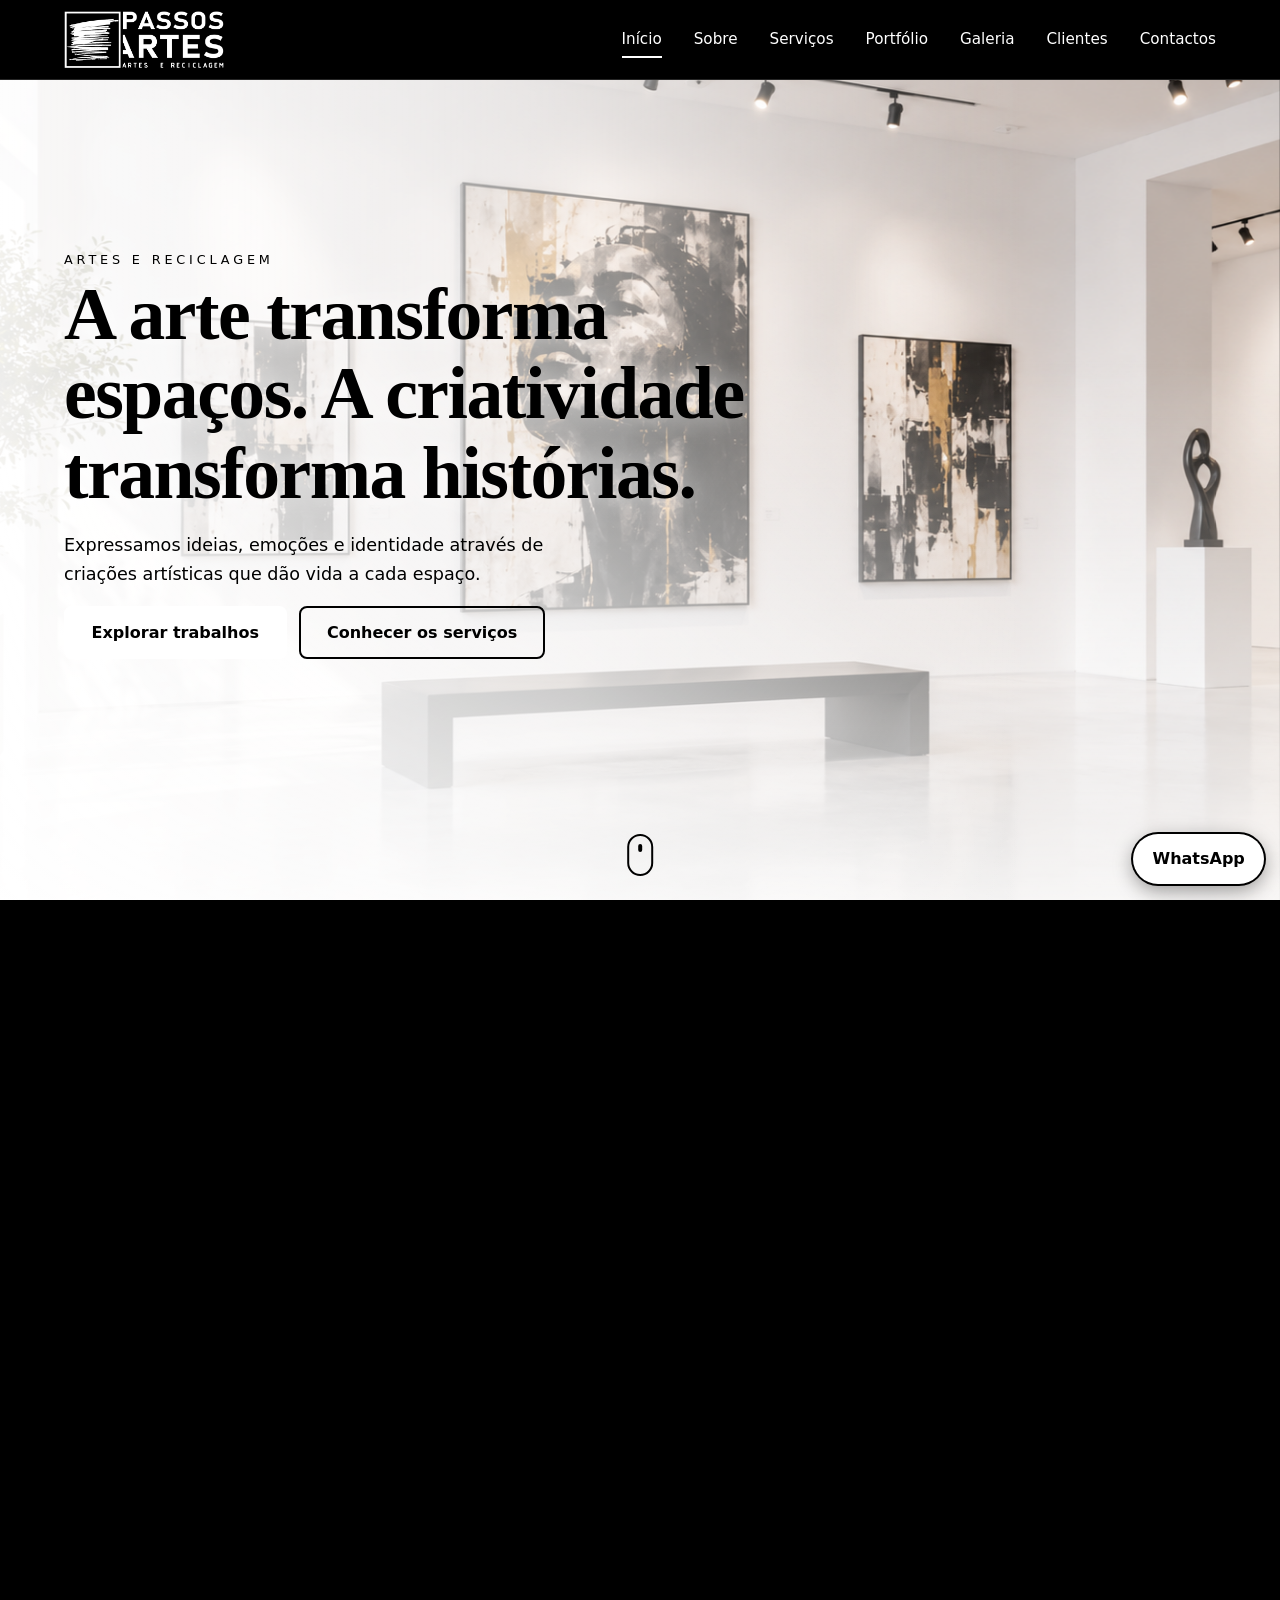
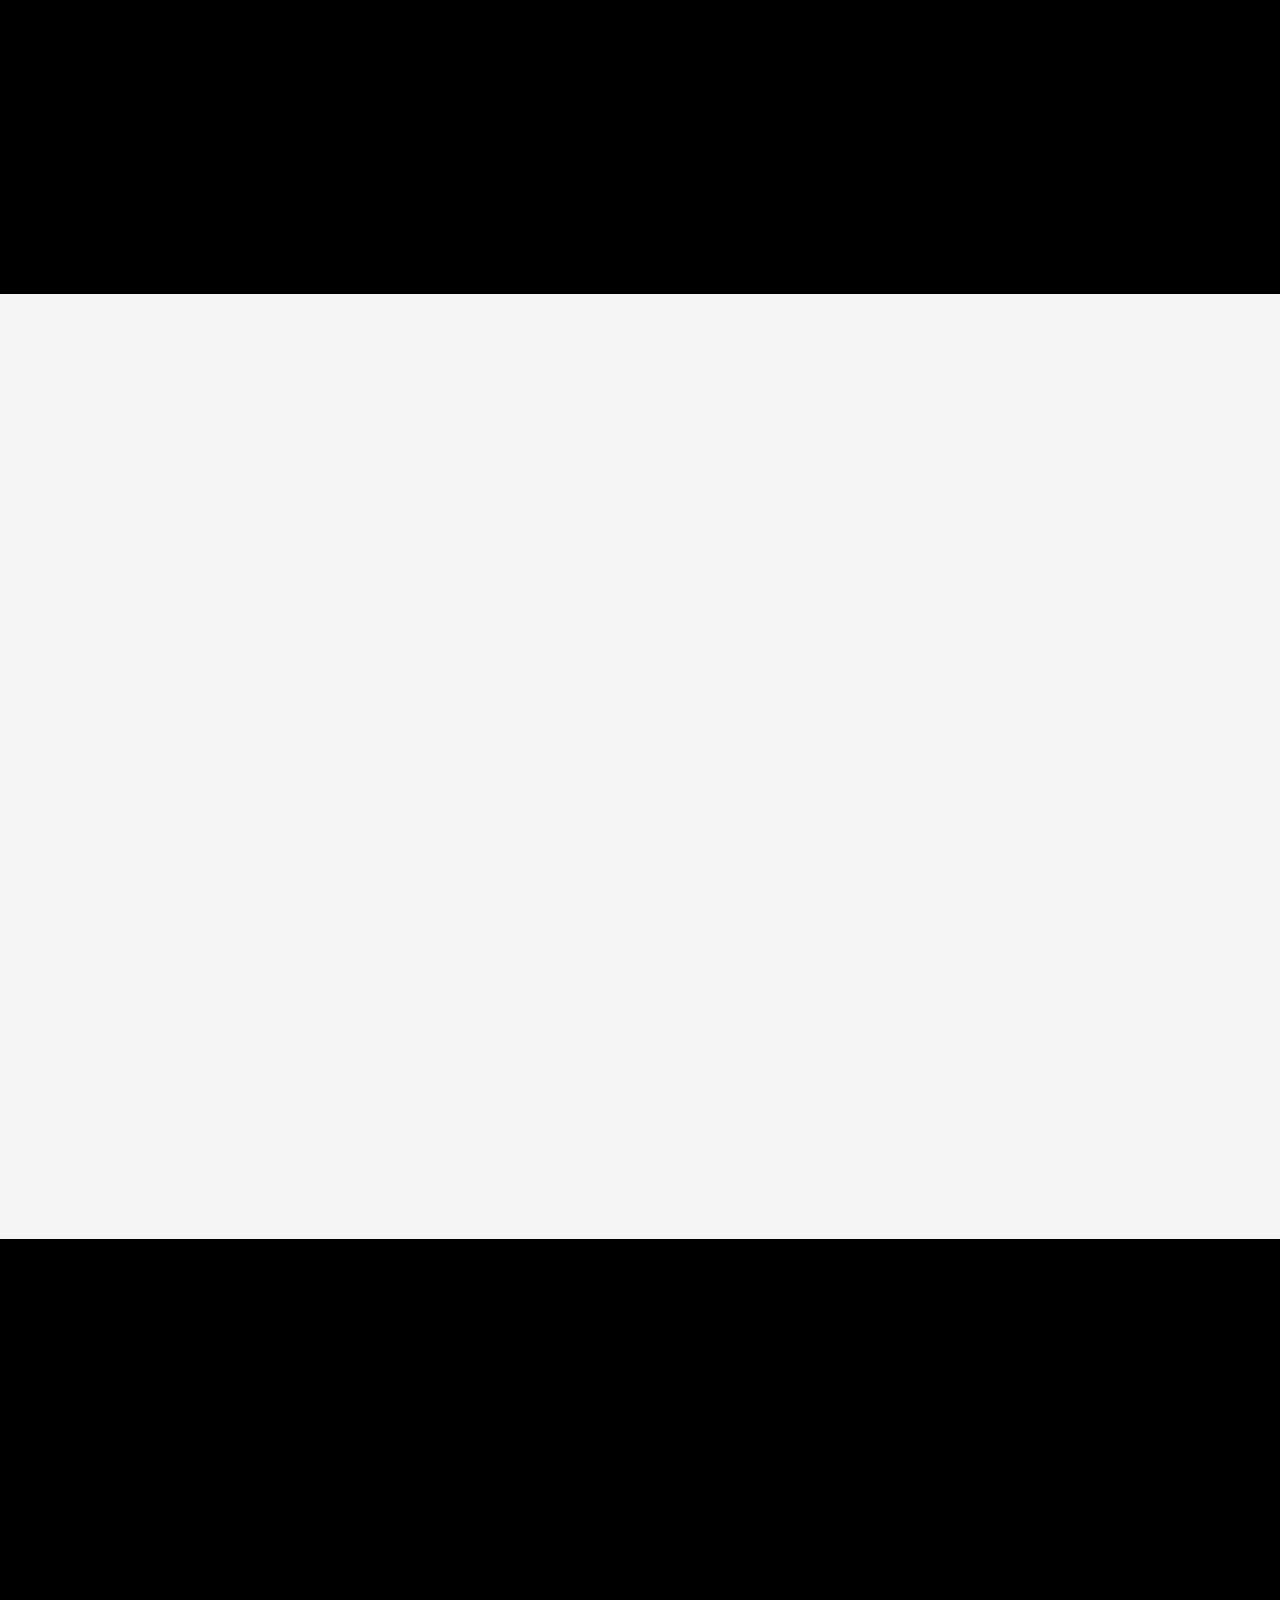
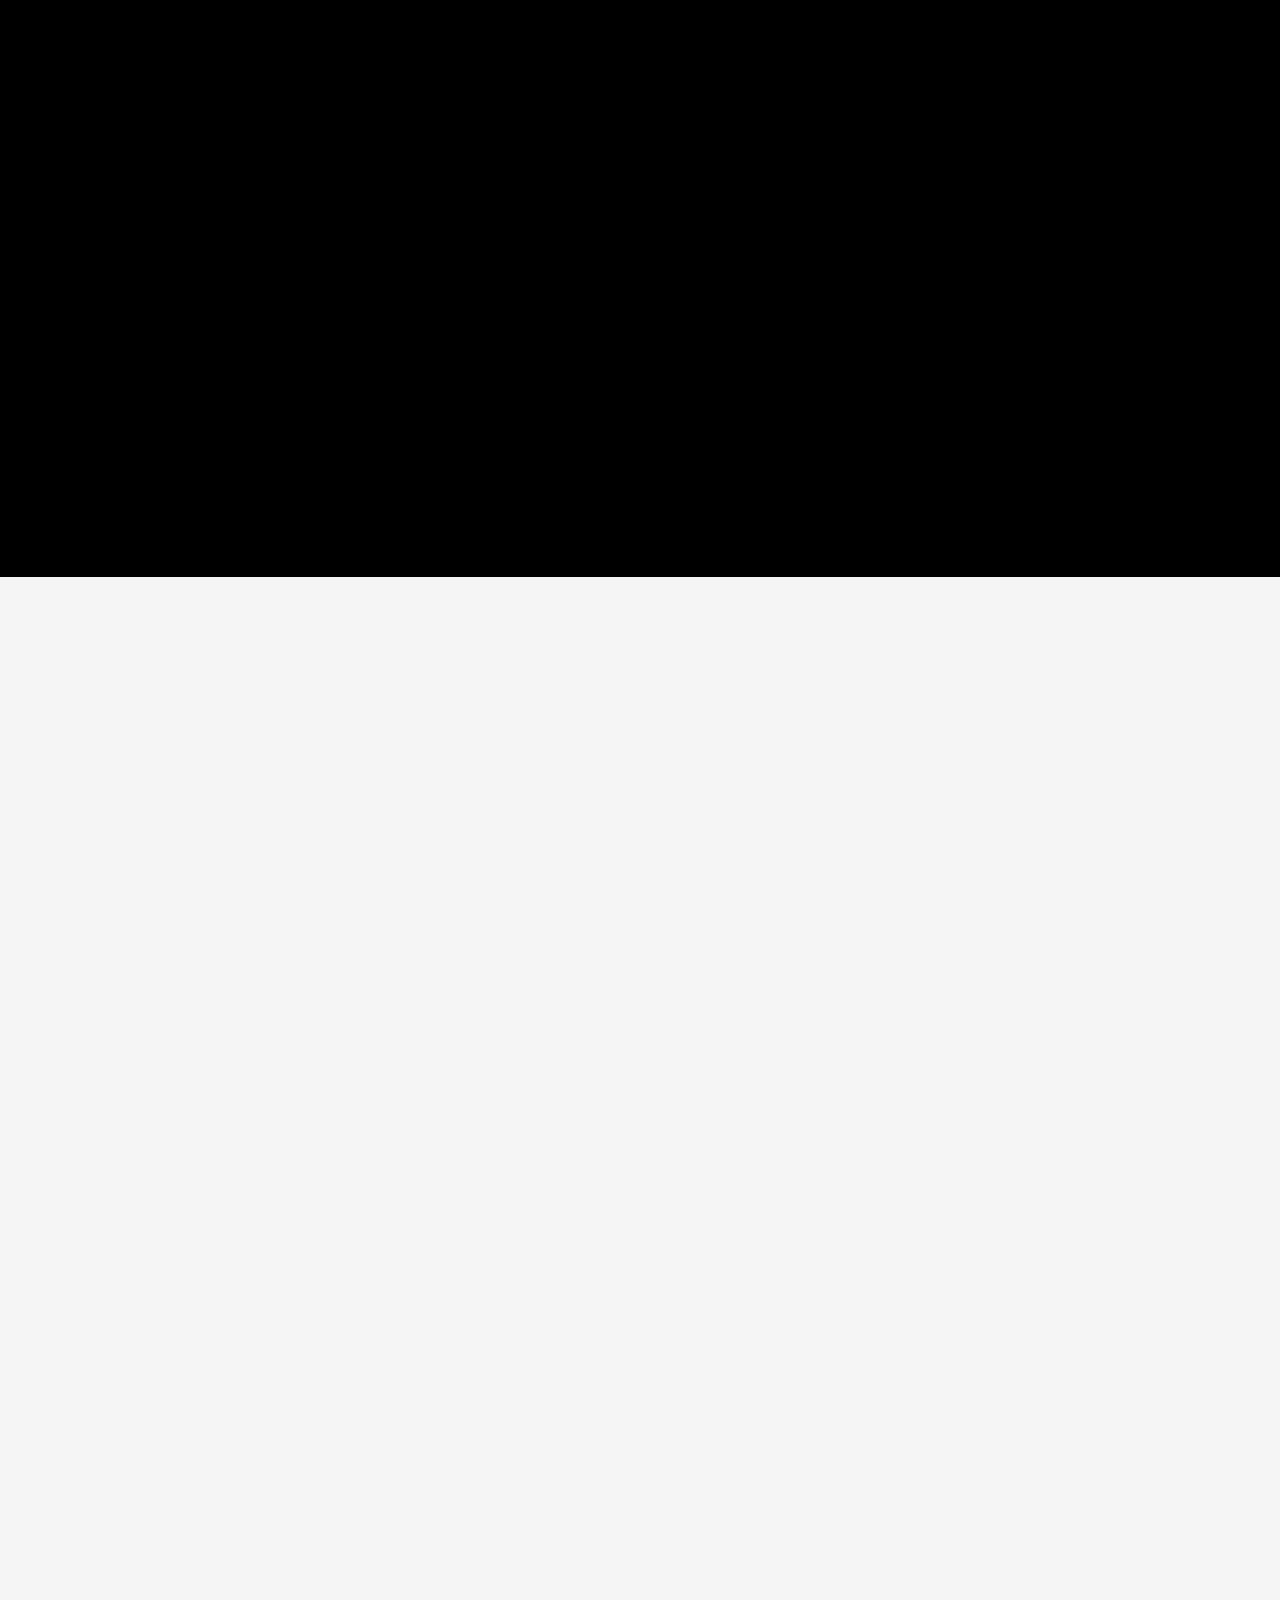
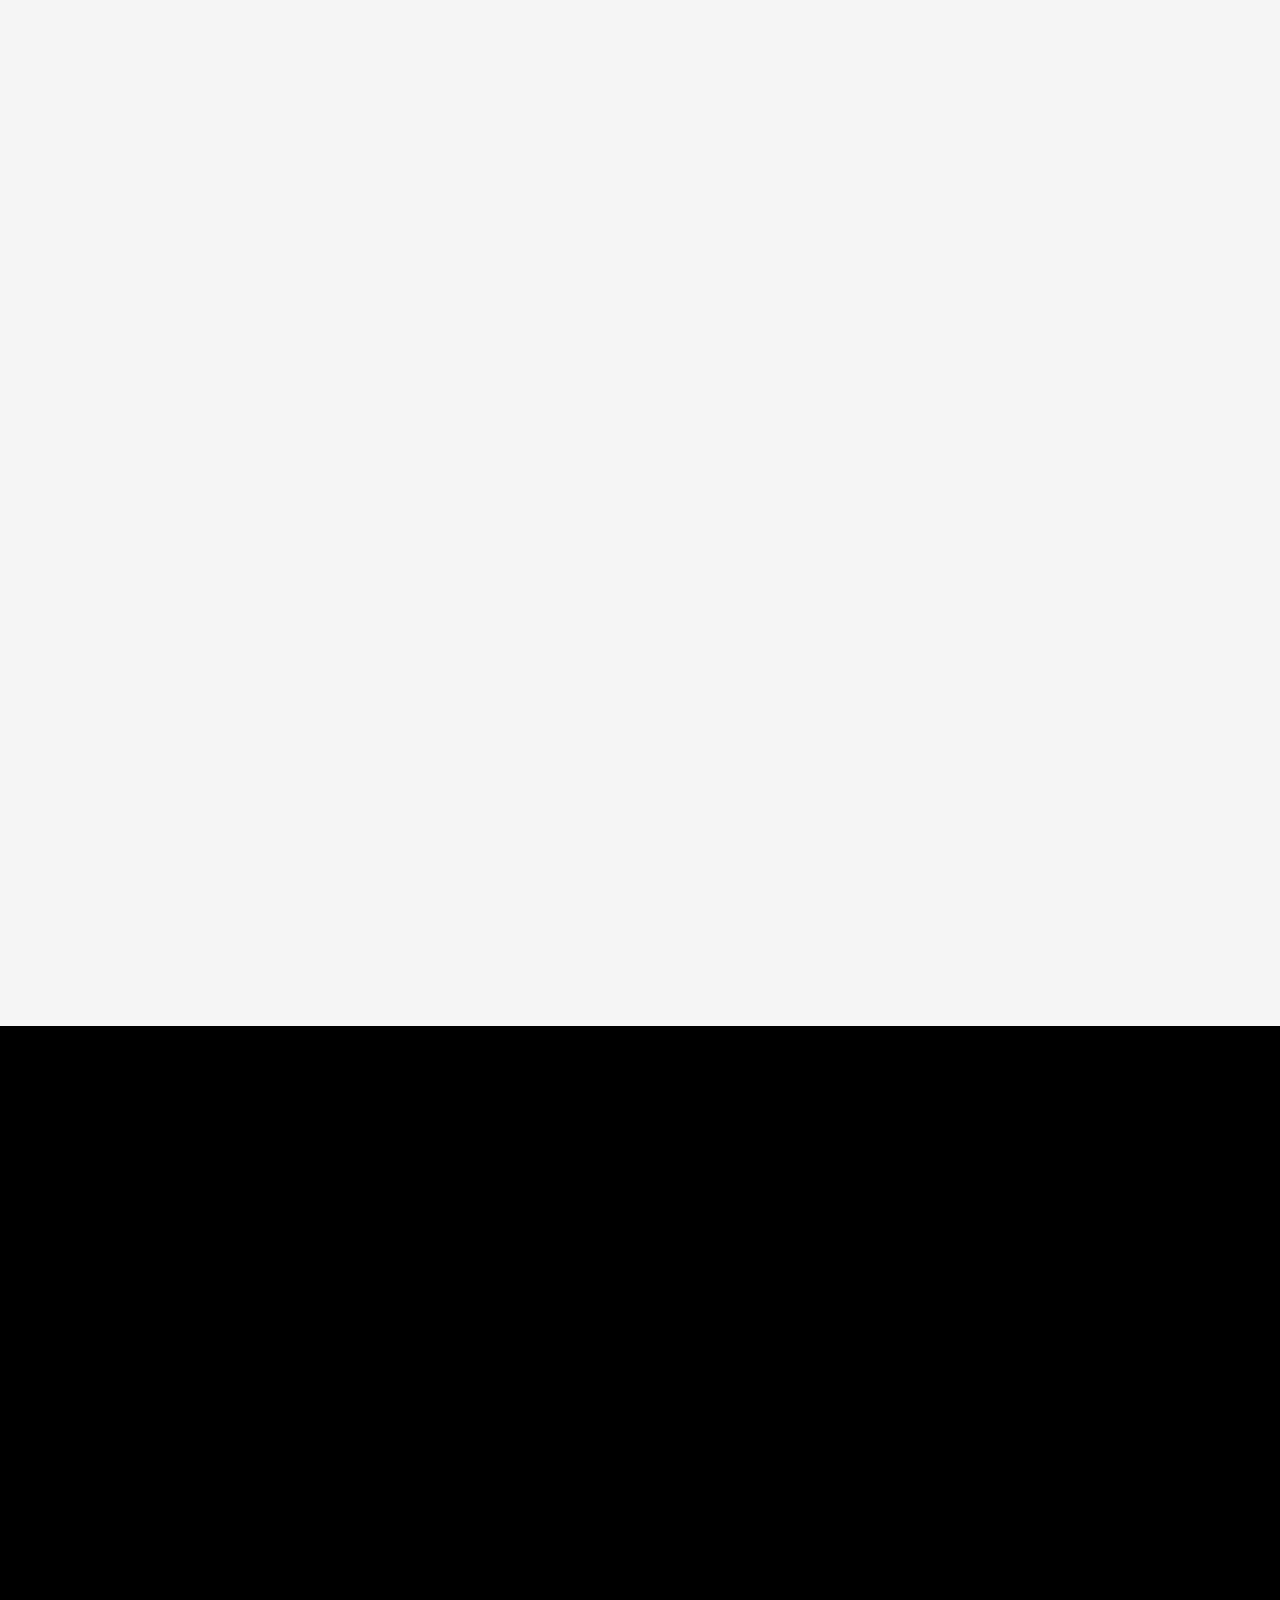
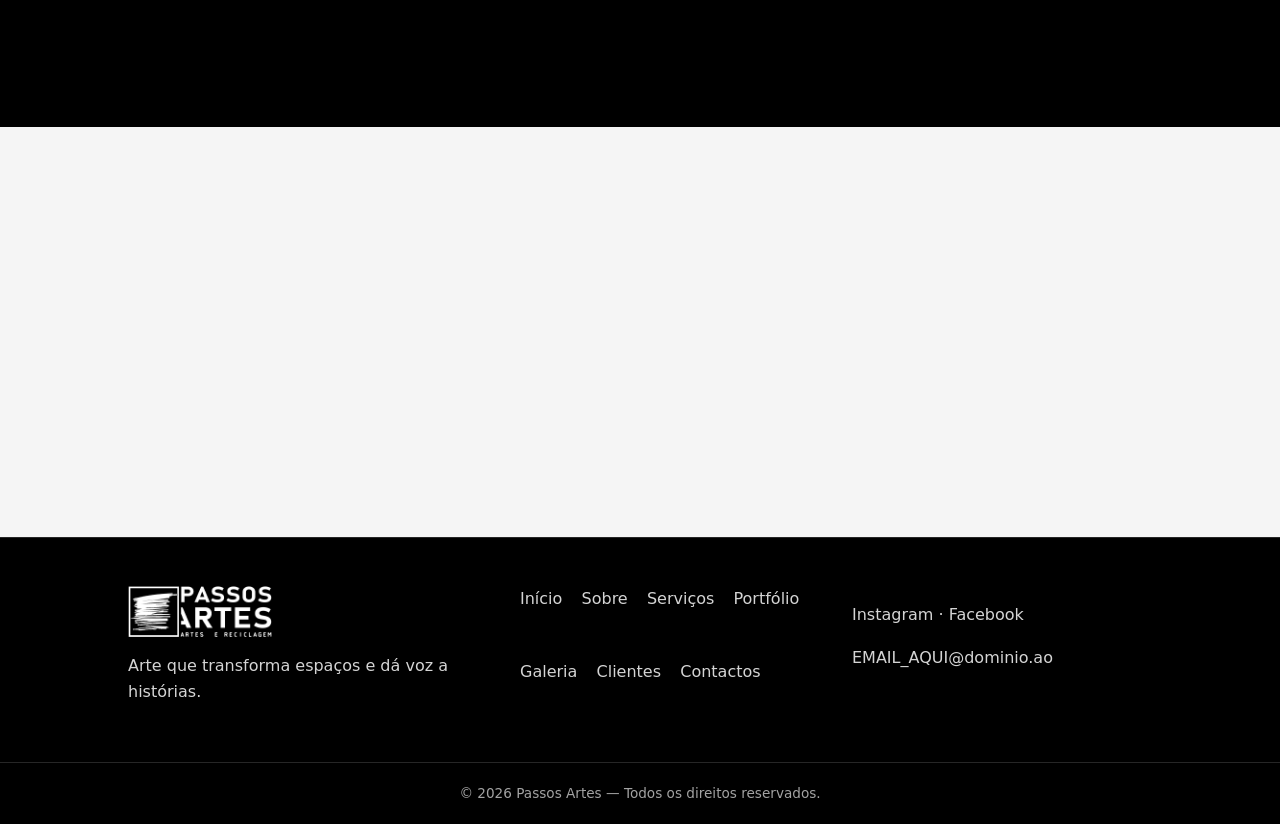
==== commit 66de916c: "refactor: reorganiza estrutura e atualiza conteúdos da Passos Artes ### Alterações realizadas  - **H" ====
--- a/frontend/index.html
+++ b/frontend/index.html
@@ -68,7 +68,7 @@
     <section id="sobre" class="sec dark">
       <div class="wrap sobre">
         <figure class="sobre__foto rv rv-img" data-orientacao>
-          <img src="img/foto-dos-ceos.JPEG" alt="Fotos dos proprietários da Passos Artes" loading="lazy">
+          <img src="img/foto-dos-ceos.JPEG" alt="Foto dos proprietários da Passos Artes" loading="lazy">
         </figure>
         <div class="sobre__texto">
           <h2 class="title rv">Por detrás de cada criação, existe uma história.</h2>
@@ -173,13 +173,19 @@
 
         <div class="folio">
           <figure class="ph rv">
-            <figcaption>Obra 1</figcaption>
+            <figcaption>
+            </figcaption>
+            <img src="img/obra-1.jpg" alt="Mural «Encontro de vozes»" width="1017" height="1280" loading="lazy">
           </figure>
           <figure class="ph rv">
-            <figcaption>Obra 2</figcaption>
+            <figcaption>
+            </figcaption>
+            <img src="img/obra-2.jpg" alt="Colar pintado à mão" width="846" height="1280" loading="lazy">
           </figure>
           <figure class="ph rv">
-            <figcaption>Obra 3</figcaption>
+            <figcaption>
+            </figcaption>
+            <img src="img/obra-4.jpg" alt="Camisola «O traço que cresce»" width="853" height="1280" loading="lazy">
           </figure>
         </div>
       </div>
@@ -289,12 +295,12 @@
       <div class="wrap split">
         <h2 class="title rv">Vamos<br>conversar?</h2>
         <div class="rv">
-          <p>O contacto é feito por WhatsApp, com uma mensagem já preparada.</p>
+          <p>Estamos aqui para ajudar! Entra em contacto connosco através do botão abaixo.</p>
           <!-- LEMBRAR: o número de WhatsApp define-se no topo do script.js (WA_NUMBER) -->
           <a class="btn btn--dark rv" data-wa="Olá, gostaria de falar com a Passos Artes." href="#contactos">Abrir
             WhatsApp</a>
-          <p class="muted wa-note rv" hidden>Número de WhatsApp por configurar (ver script.js).</p>
-          <p class="muted rv">Telefone, localização: <span class="tag">por preencher</span></p>
+          <p class="muted wa-note" hidden>Número de WhatsApp por configurar (ver script.js).</p>
+
         </div>
       </div>
     </section>
@@ -314,10 +320,12 @@
       </nav>
       <div class="rodape__contacto">
         <!-- LEMBRAR: trocar os "#" pelos links oficiais das redes sociais (e acrescentar ícones, se quiseres) -->
-        <p><a href="#" rel="noopener noreferrer">Instagram</a> · <a href="#" rel="noopener noreferrer">Facebook</a> · <a
-            href="#" rel="noopener noreferrer">TikTok</a></p>
+        <p><a href="https://www.instagram.com/passos_artesofficial?hvrq=dml1czNtOHc4ZTgx&utm_source=qr"
+            rel="noopener noreferrer" target="_blank">Instagram</a> · <a
+            href="https://www.facebook.com/share/1FkYEFUoLc/?mibextid=wwXIfr" rel="noopener noreferrer"
+            target="_blank">Facebook</a></p>
         <!-- LEMBRAR: trocar pelo email oficial (também no mailto:) -->
-        <p><a href="mailto:EMAIL_AQUI@dominio.ao">EMAIL_AQUI@dominio.ao</a></p>
+        <p><a href="mailto:EMAIL_AQUI@dominio.ao" target="_blank">EMAIL_AQUI@dominio.ao</a></p>
       </div>
     </div>
     <p class="rodape__fim">© <span id="ano"></span> Passos Artes — Todos os direitos reservados.</p>
--- a/frontend/style.css
+++ b/frontend/style.css
@@ -387,7 +387,7 @@
     grid-template-columns: 1fr
 }
 
-.cards {
+/* .cards {
     list-style: none;
     margin: 2.5rem 0 0;
     padding: 0;
@@ -405,9 +405,9 @@
     border: 1px solid var(--b);
     border-radius: .75rem;
     transition: transform .4s var(--ease), background-color .4s, color .4s
-}
-
-.card:hover {
+} */
+
+/* .card:hover {
     transform: translateY(-6px);
     background: var(--k);
     color: var(--w)
@@ -439,7 +439,7 @@
 .card .btn {
     align-self: flex-start;
     margin-top: .6rem
-}
+} */
 
 /* Portfólio e galeria: espaços para fotografias */
 .ph {
@@ -475,7 +475,7 @@
     grid-auto-rows: 11rem
 }
 
-.gallery .ph {
+/* .gallery .ph {
     cursor: pointer;
     background: var(--b);
     color: var(--m);
@@ -514,12 +514,12 @@
 .gallery .ph:hover img+span,
 .gallery .ph:focus-visible img+span {
     opacity: 1
-}
-
-.g1 {
+} */
+
+/* .g1 {
     grid-column: span 2;
     grid-row: span 2
-}
+} */
 
 /* Revelação (só quando o JS está ativo) */
 .js .rv {
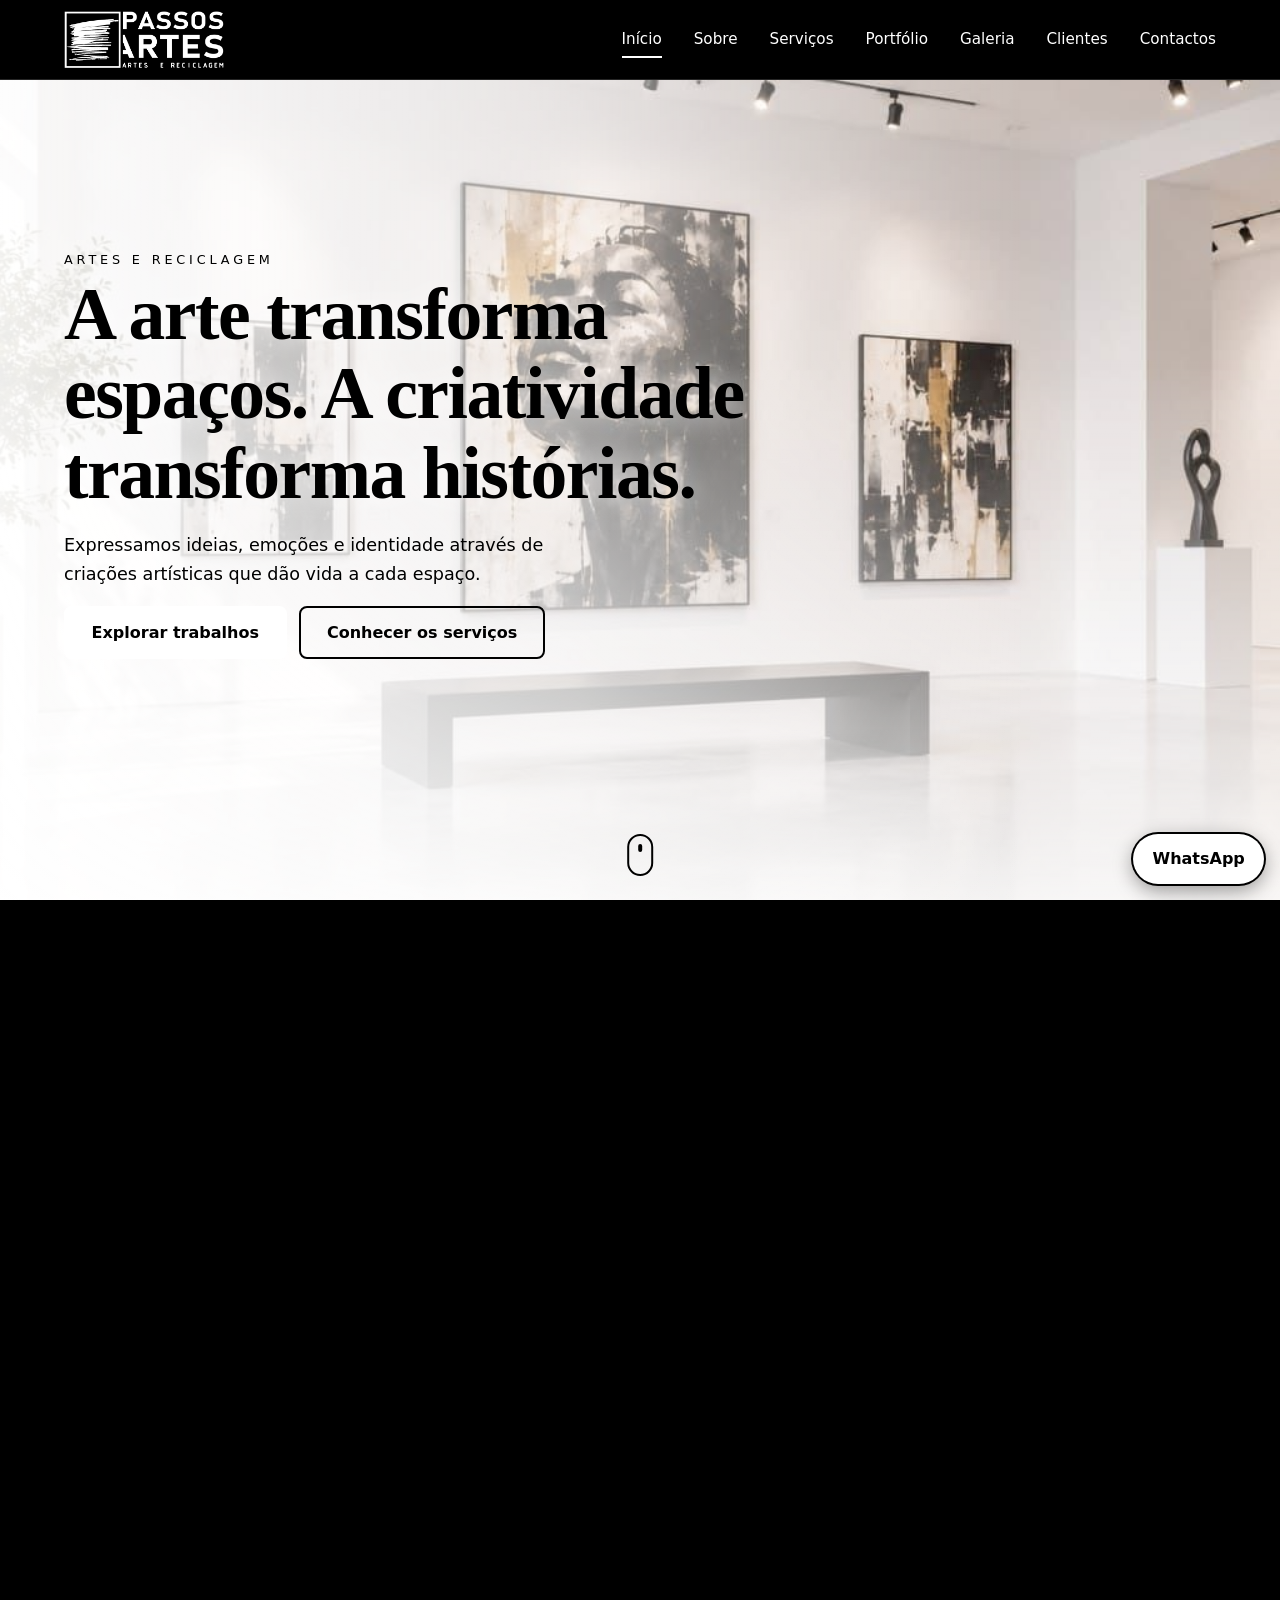
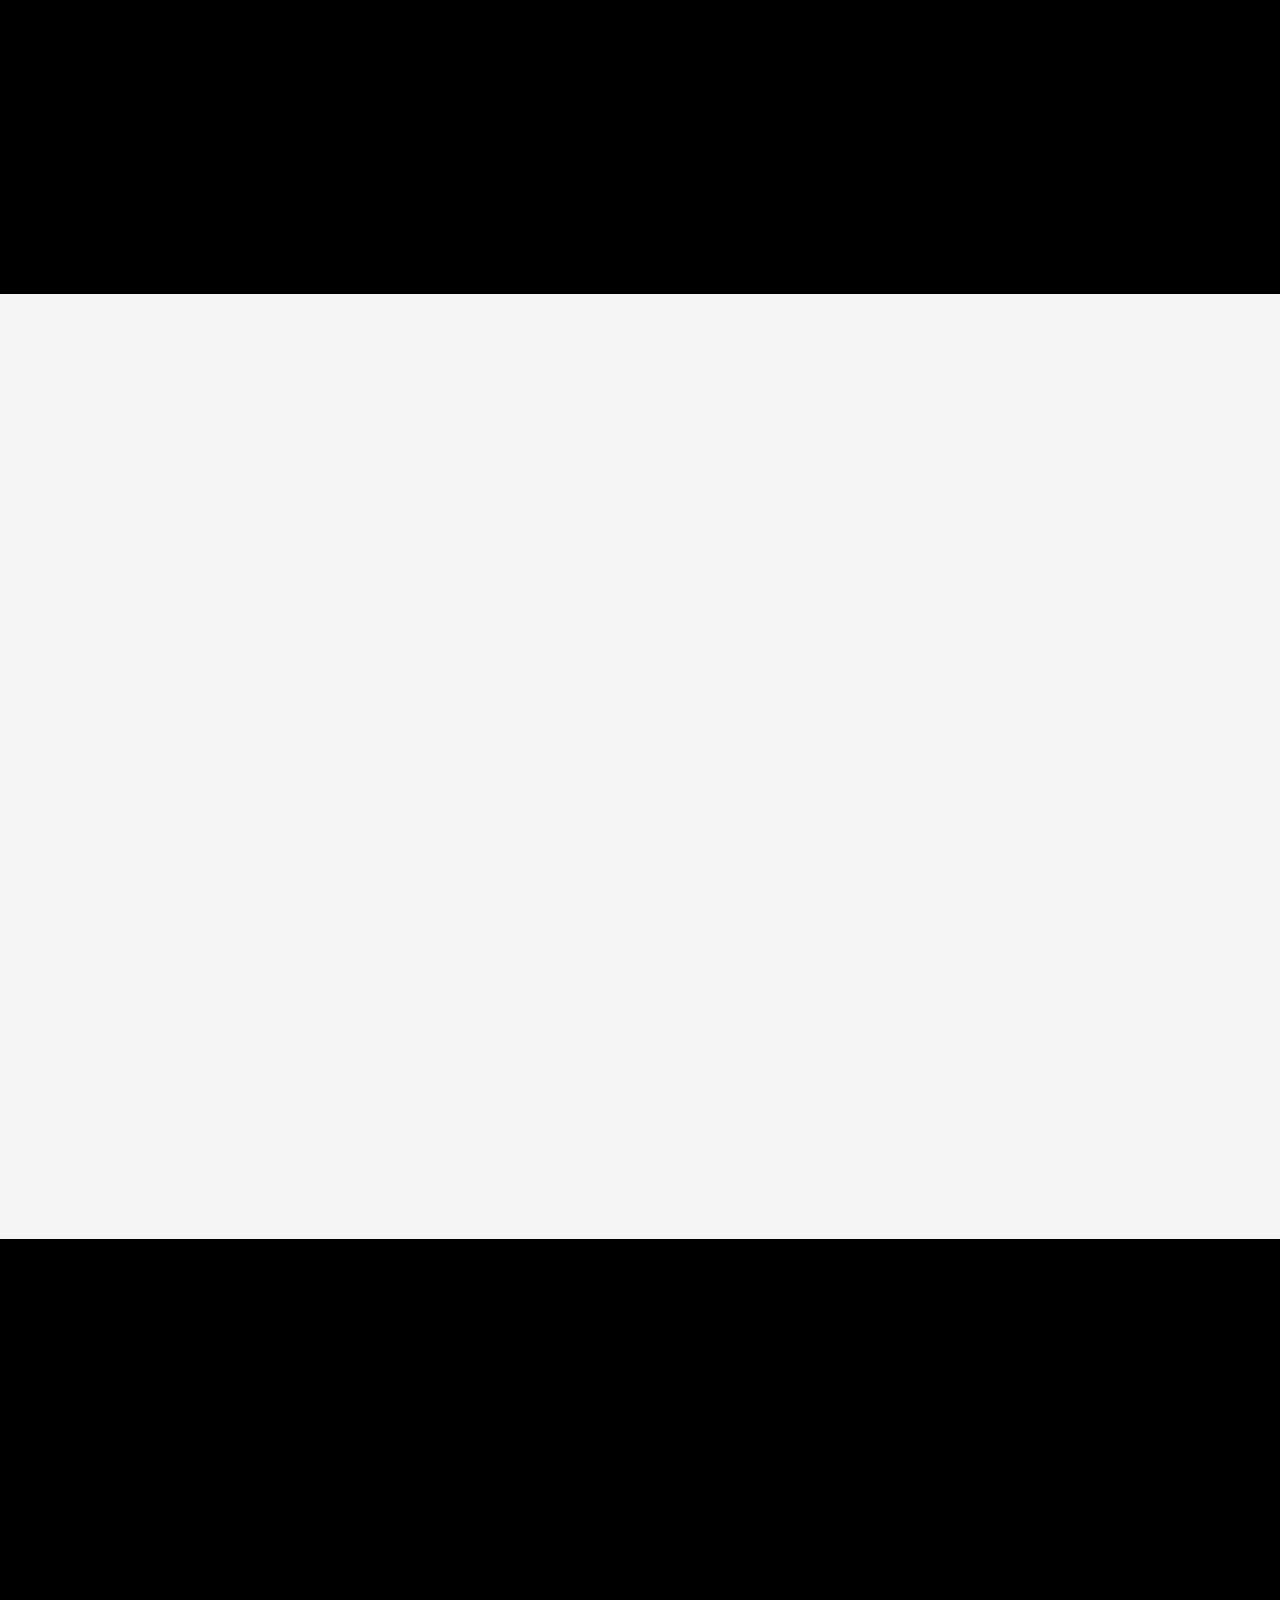
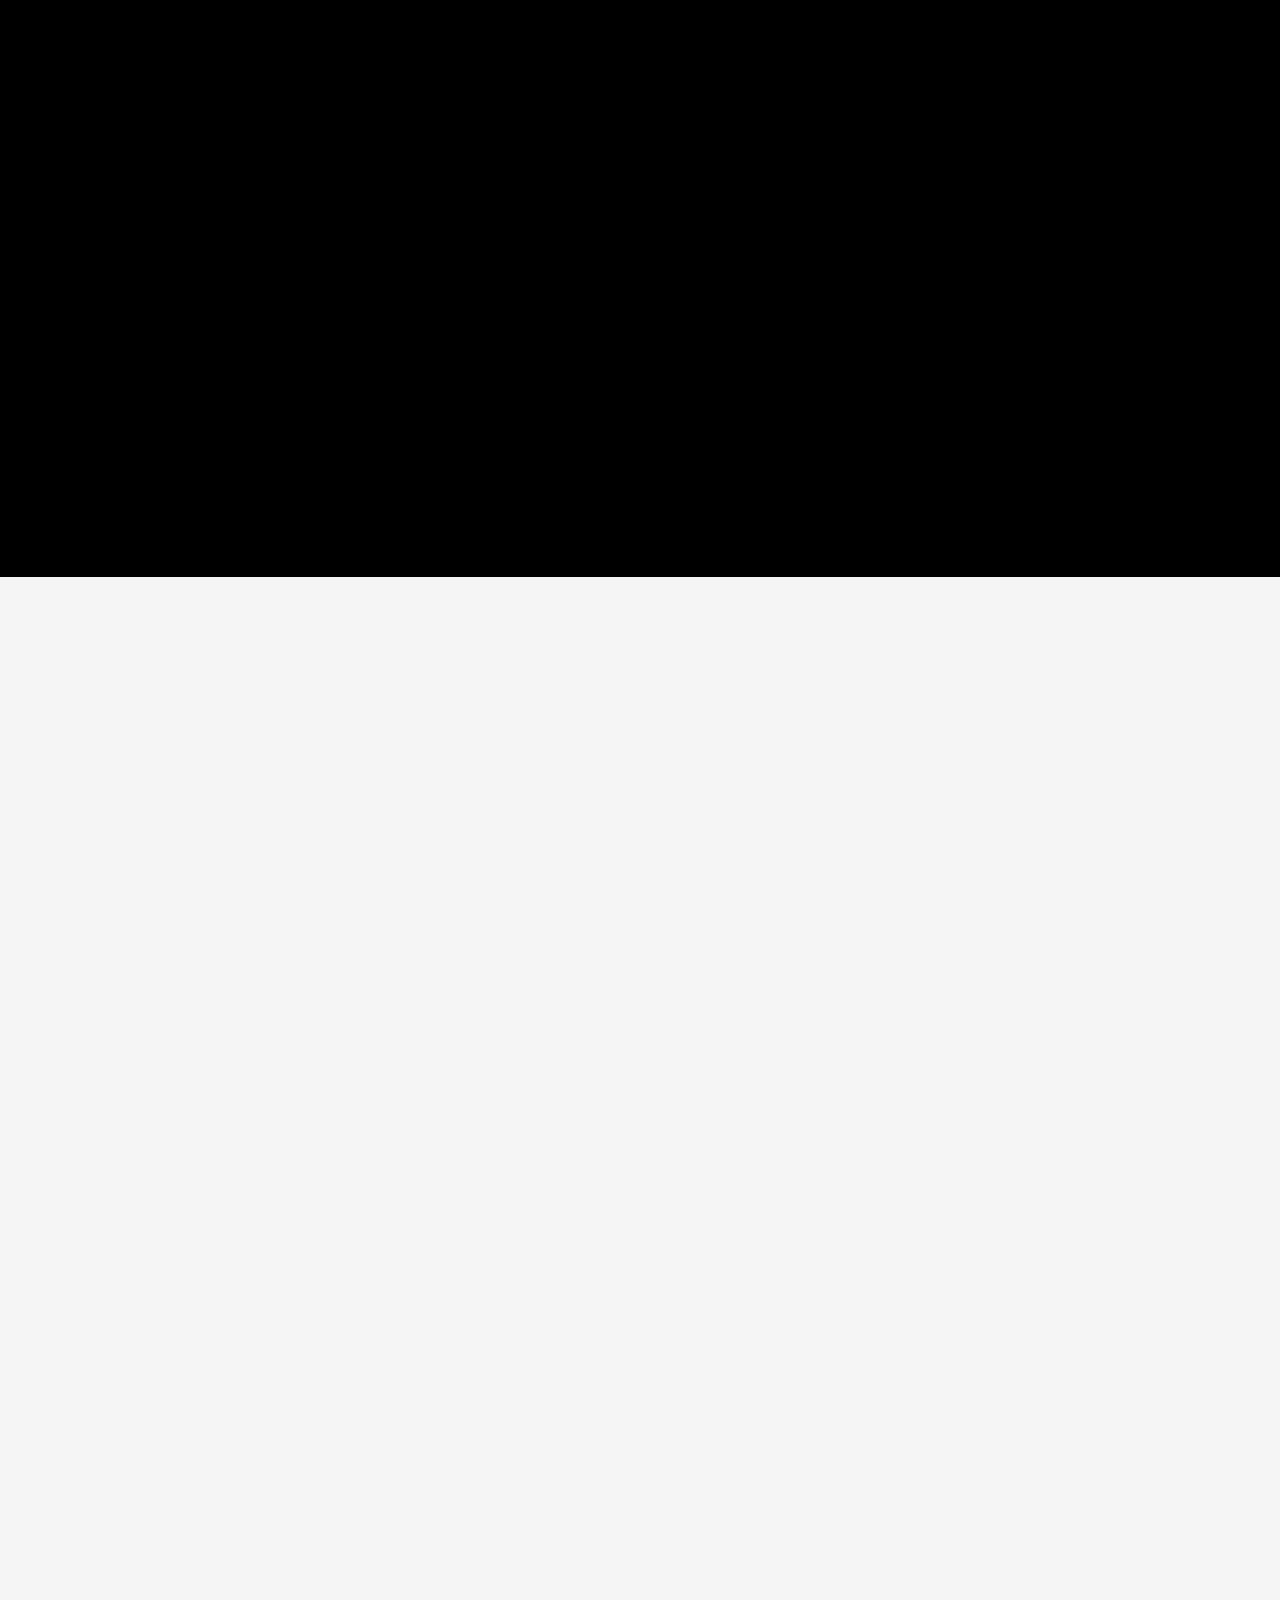
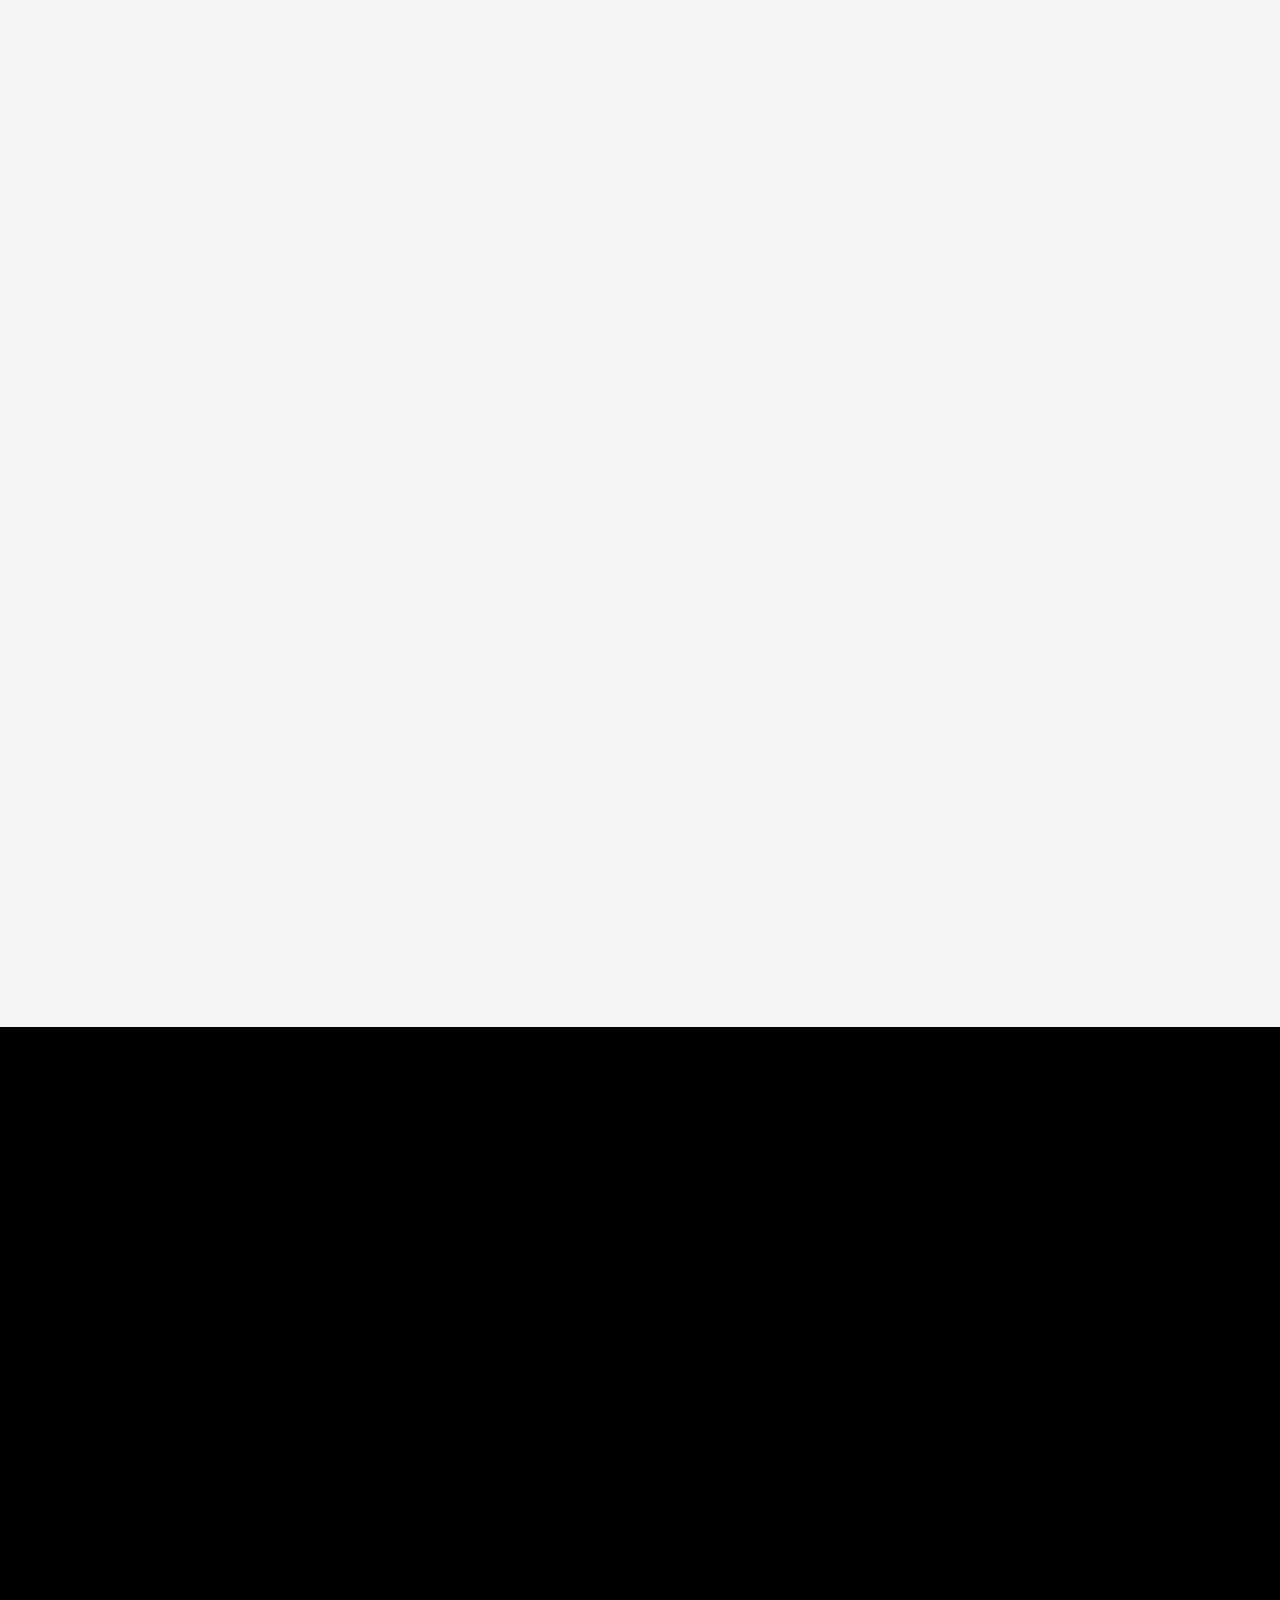
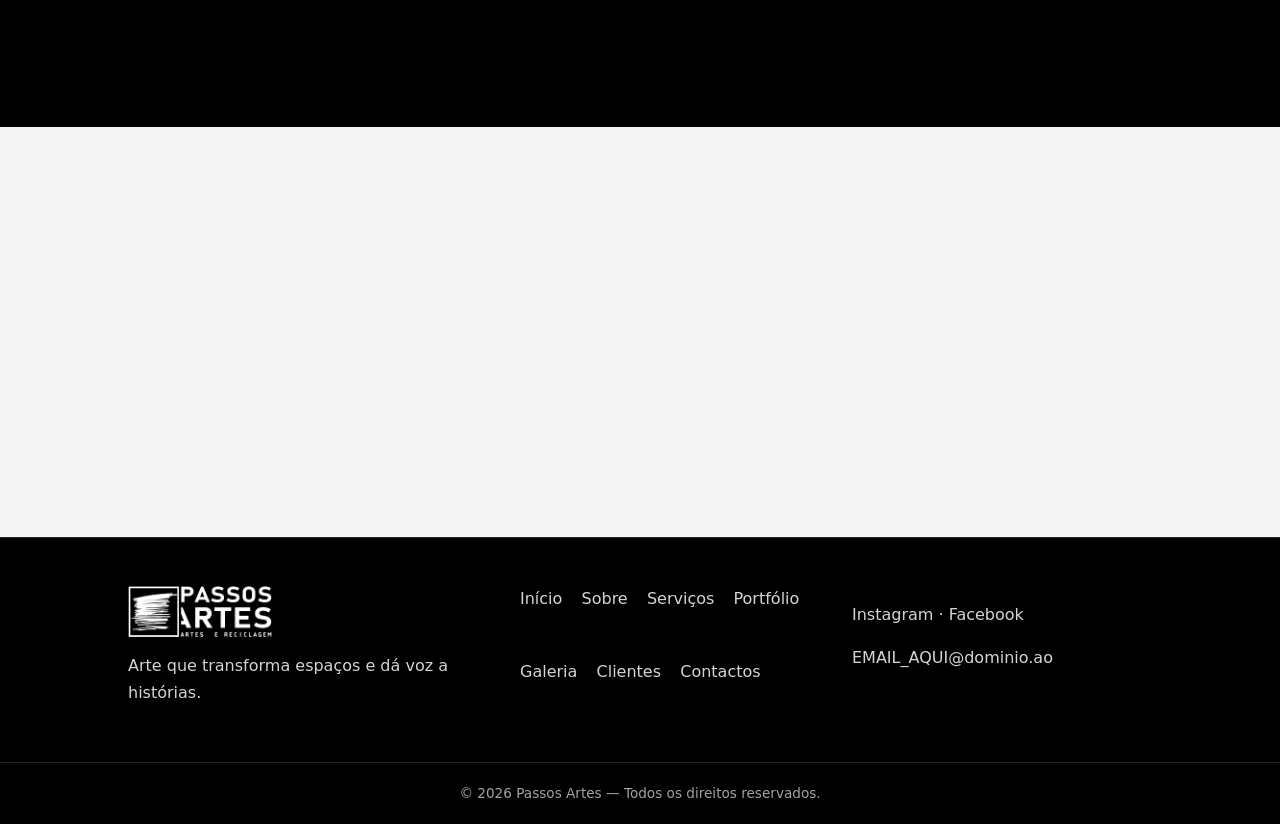
==== commit e8b3b49d: "perf: comprime imagens do hero e da foto dos proprietários - Hero: PNG de 1,85 MB convertido para JP" ====
--- a/frontend/index.html
+++ b/frontend/index.html
@@ -68,7 +68,7 @@
     <section id="sobre" class="sec dark">
       <div class="wrap sobre">
         <figure class="sobre__foto rv rv-img" data-orientacao>
-          <img src="img/foto-dos-ceos.JPEG" alt="Foto dos proprietários da Passos Artes" loading="lazy">
+          <img src="img/foto-dos-ceos.jpg" alt="Foto dos proprietários da Passos Artes" loading="lazy">
         </figure>
         <div class="sobre__texto">
           <h2 class="title rv">Por detrás de cada criação, existe uma história.</h2>
--- a/frontend/style.css
+++ b/frontend/style.css
@@ -258,7 +258,7 @@
 .hero__bg {
     position: absolute;
     inset: 0;
-    background: url(img/fundo-v3.png) center/cover no-repeat;
+    background: url(img/hero-passos-artes.jpg) center/cover no-repeat;
     transform: scale(calc(1 + var(--p) * .12));
     filter: grayscale(var(--p)) brightness(calc(1 - var(--p) * .75));
     will-change: transform
